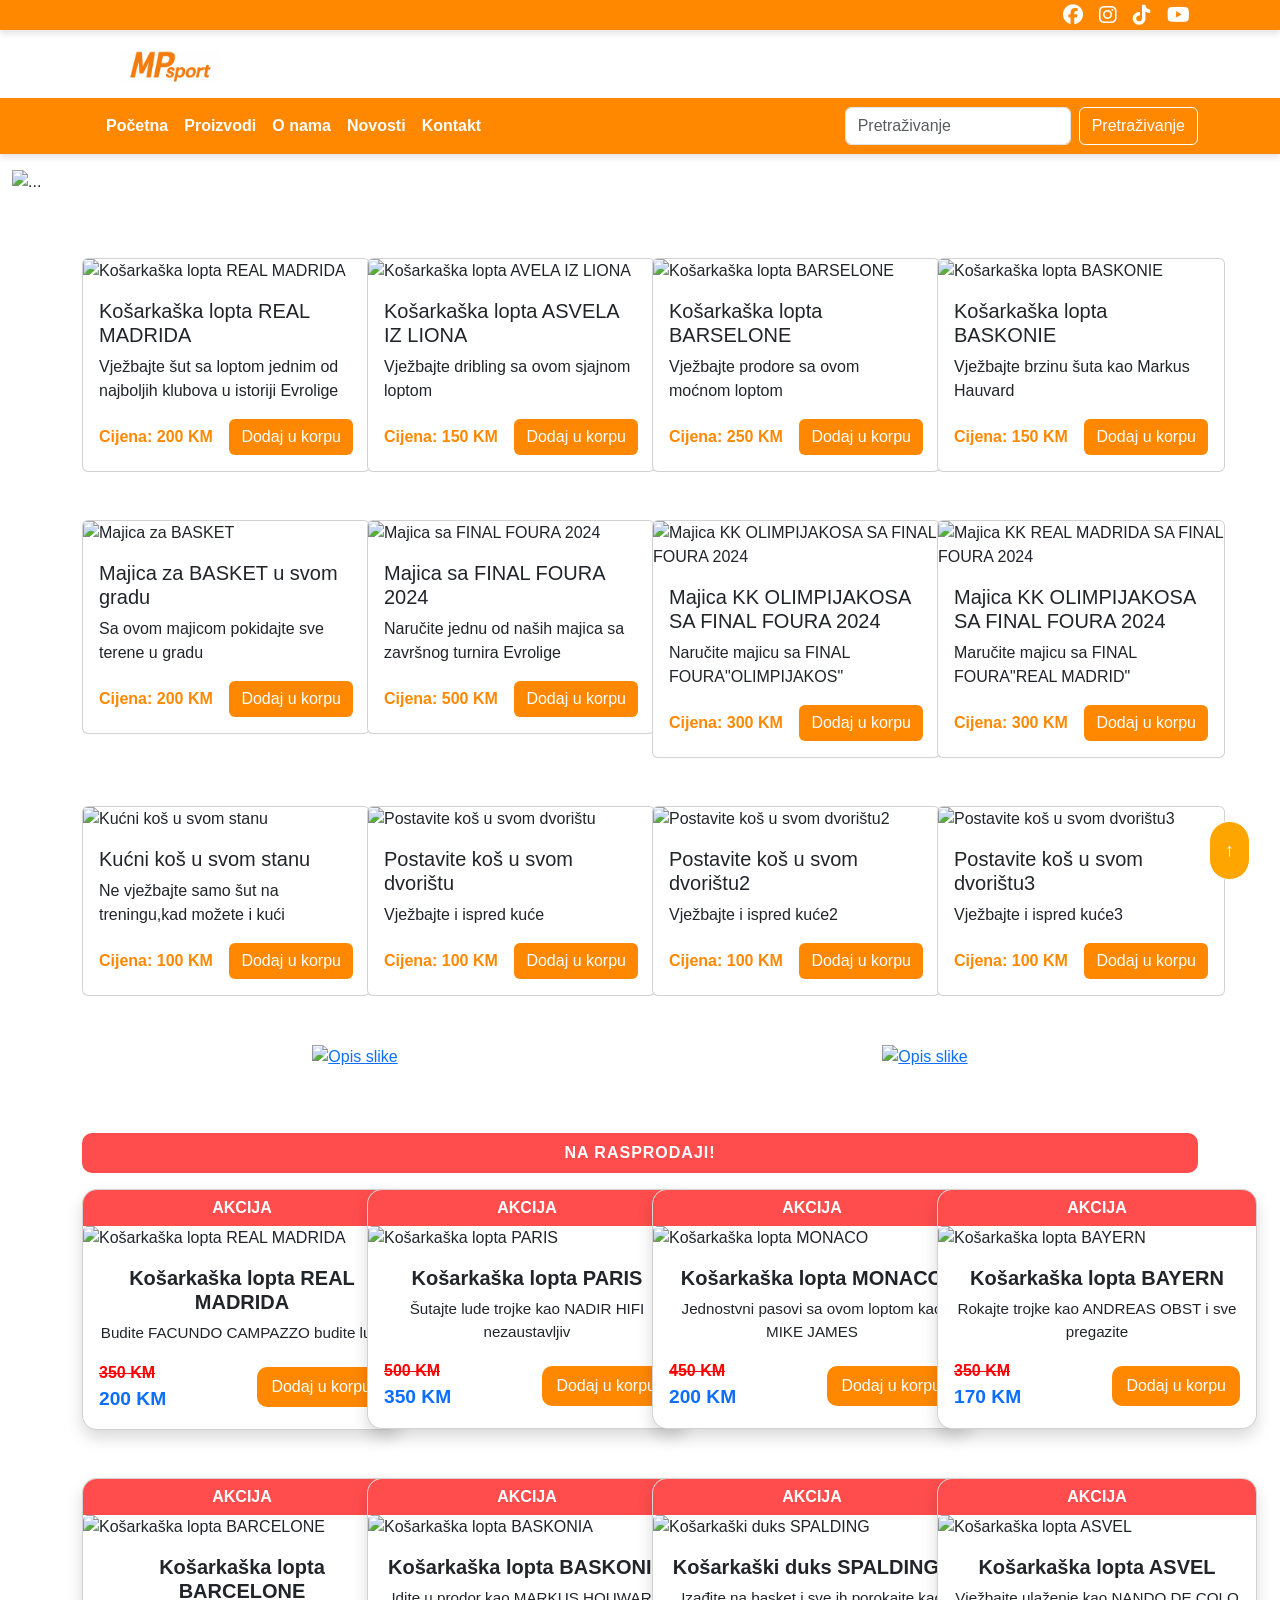
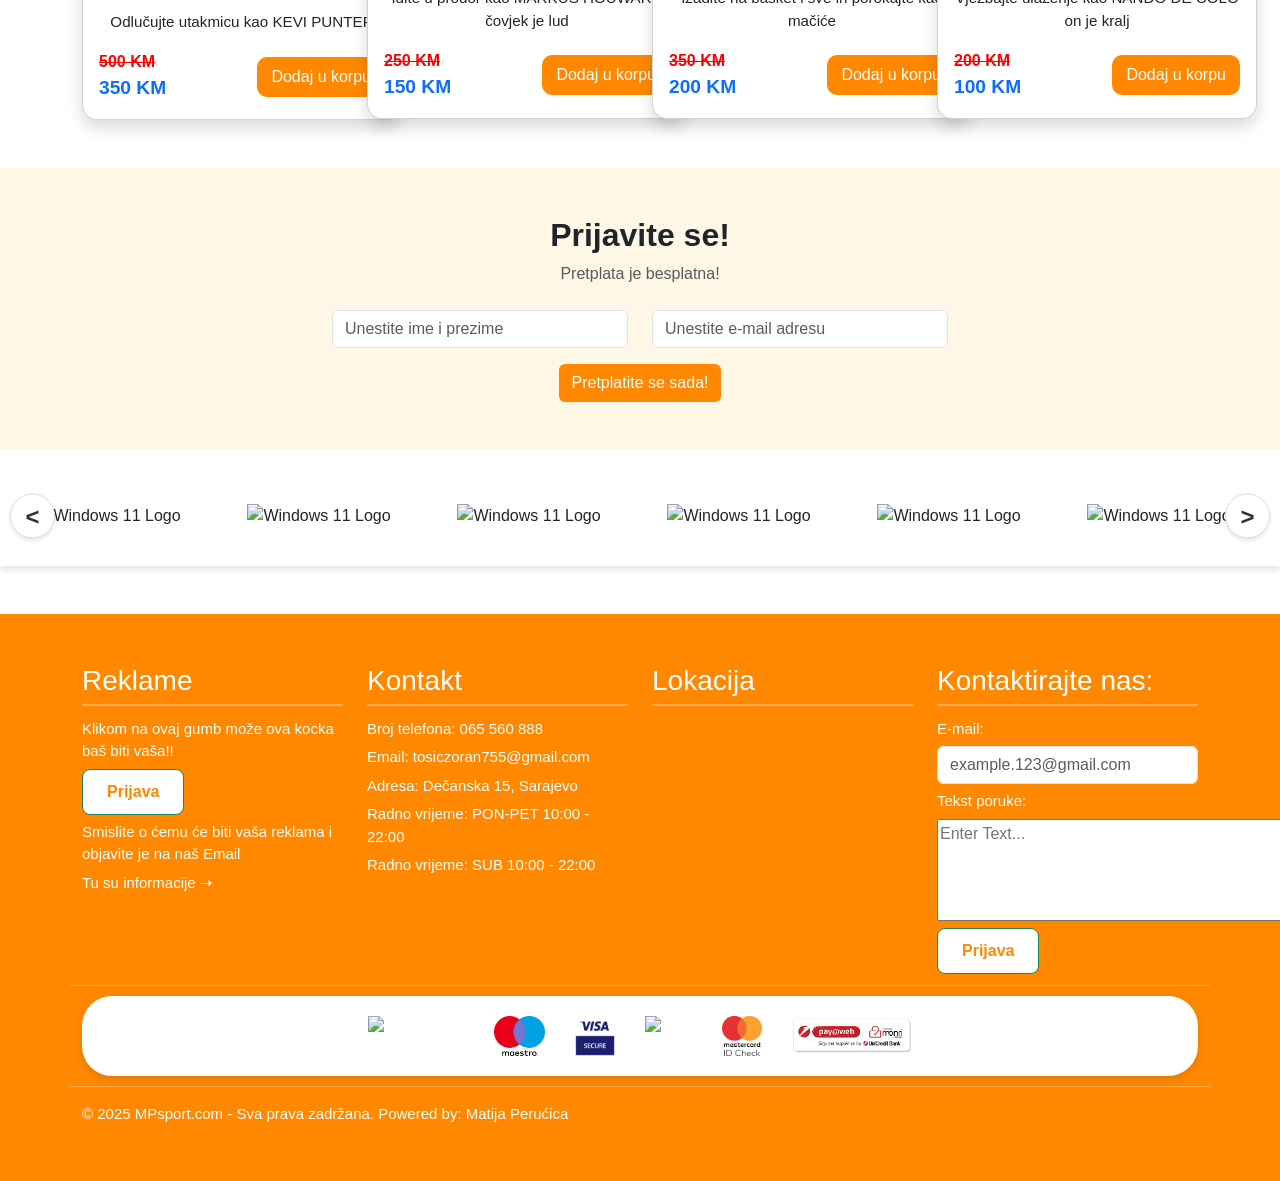
==== index.html @ 2b153f14 "Init" ====
<!DOCTYPE html>
<html lang="hr">

<head>
    <meta name="viewport" content="width=device-width, initial-scale=1.0">
    <title>MP Sport</title> <!-- Bootstrap 5 -->
    <link href="https://cdn.jsdelivr.net/npm/bootstrap@5.3.3/dist/css/bootstrap.min.css" rel="stylesheet">
    <script src="https://cdn.jsdelivr.net/npm/bootstrap@5.3.3/dist/js/bootstrap.bundle.min.js"></script>
    <!-- Tvoj CSS -->
    <link rel="stylesheet" href="style.css">
    <script src="script.js"></script>
    <link rel="stylesheet" href="https://cdnjs.cloudflare.com/ajax/libs/font-awesome/6.5.0/css/all.min.css">
</head>

<body>
    <div class="content">
        <!-- NAVBAR ZA DM -->
        <nav class="navbar navbar-expand-lg navbar-light w-100" style="height: 30px;">
            <div class="container">
                <a class="navbar-brand" href="#"></a>
                <button class="navbar-toggler" type="button" data-bs-toggle="collapse"
                    data-bs-target="#navbarSupportedContent" aria-controls="navbarSupportedContent"
                    aria-expanded="false" aria-label="Toggle navigation">
                    <span class="navbar-toggler-icon"></span>
                </button>
                <div class="collapse navbar-collapse" id="navbarSupportedContent">
                    <ul class="navbar-nav ms-auto">
                        <li class="nav-item">
                            <a class="nav-link" href="#"><i class="fab fa-facebook fa-lg"></i></a>
                        </li>
                        <li class="nav-item">
                            <a class="nav-link" href="#"><i class="fab fa-instagram fa-lg"></i></a>
                        </li>
                        <li class="nav-item">
                            <a class="nav-link" href="#"><i class="fab fa-tiktok fa-lg"></i></a>
                        </li>
                        <li class="nav-item">
                            <a class="nav-link" href="#"><i class="fab fa-youtube fa-lg"></i></a>
                        </li>
                    </ul>
                </div>
            </div>
        </nav>


        <!-- HEADER -->
        <div class="header-container">
            <header class="bg-white text-dark p-4 position-relative"> <img src="mpsport.png" class="header-logo">
            </header>
        </div>
        <!-- NAVBAR -->
        <nav class="navbar navbar-expand-lg navbar-light w-100">
            <div class="container"> <a class="navbar-brand" href="#"></a> <button class="navbar-toggler" type="button"
                    data-bs-toggle="collapse" data-bs-target="#navbarSupportedContent"
                    aria-controls="navbarSupportedContent" aria-expanded="false" aria-label="Toggle navigation"> <span
                        class="navbar-toggler-icon"></span> </button>
                <div class="collapse navbar-collapse" id="navbarSupportedContent">
                    <ul class="navbar-nav me-auto">
                        <li class="nav-item active"><a class="nav-link" href="index.html">Početna</a></li>
                        <li class="nav-item"><a class="nav-link" href="#">Proizvodi</a></li>
                        <li class="nav-item active"><a class="nav-link" href="#">O nama</a></li>
                        <li class="nav-item active"><a class="nav-link" href="#">Novosti</a></li>
                        <li class="nav-item active"><a class="nav-link" href="contact.html">Kontakt</a></li>
                    </ul>
                    <form class="d-flex" role="search"> <input class="form-control me-2" type="search"
                            placeholder="Pretraživanje" aria-label="Search"> <button class="btn btn-outline-success"
                            type="submit">Pretraživanje</button> </form>
                </div>
            </div>
        </nav>
    </div>

    <!-- carosel -->
    <div class="container-fluid mt-3">
        <div id="carouselExampleFade" class="carousel slide carousel-fade" data-bs-ride="carousel">
            <div class="carousel-inner">
                <div class="carousel-item active"> <img
                        src="https://www.univerzalno.com/uploads/images/samsung-a16-i-a07-slider-v_1760100791.jpg"
                        class="d-block w-100" alt="...">
                    <div class="carousel-caption d-none d-md-block">
                        <h5>First slide label</h5>
                        <p>Kupi SAMSUNG za skoro džabe</p>
                    </div>
                </div>
                <div class="carousel-item"> <img
                        src="https://www.univerzalno.com/uploads/images/iphone16-16-prov_1760101403.jpg"
                        class="d-block w-100" alt="...">
                    <div class="carousel-caption d-none d-md-block">
                        <h5>First slide label</h5>
                        <p>Ko kaže da IPhone nije najjači telefon </p>
                    </div>
                </div>
                <div class="carousel-item"> <img
                        src="https://www.univerzalno.com/uploads/images/laptopipremiumv_1758111708.webp"
                        class="d-block w-100" alt="...">
                    <div class="carousel-caption d-none d-md-block">
                        <h5>First slide label</h5>
                        <p>Najjači laptopi na BALKANU </p>
                    </div>
                </div>
            </div> <button class="carousel-control-prev" type="button" data-bs-target="#carouselExampleFade"
                data-bs-slide="prev"> <span class="carousel-control-prev-icon" aria-hidden="true"></span> <span
                    class="visually-hidden">Previous</span> </button> <button class="carousel-control-next"
                type="button" data-bs-target="#carouselExampleFade" data-bs-slide="next"> <span
                    class="carousel-control-next-icon" aria-hidden="true"></span> <span
                    class="visually-hidden">Next</span> </button>
        </div>
    </div>

    <div class="container mt-5">
        <div class="row mt-3">
            <div class="col-md-3">
                <div class="card" style="width: 18rem;">
                    <img src="https://spalding-basketball.com/cdn/shop/files/spalding-2025-euroleague-teamball-real-madrid-rubber-indooroutdoor-basketball-6842210_460x.jpg?v=1758810962"
                        class="card-img-top" alt="Košarkaška lopta REAL MADRIDA">
                    <div class="card-body">
                        <h5 class="card-title">Košarkaška lopta REAL MADRIDA</h5>
                        <p class="card-text">
                            Vježbajte šut sa loptom jednim od najboljih klubova u istoriji Evrolige
                        </p>
                        <div class="d-flex justify-content-between align-items-center">
                            <span class="fw-bold text-primary">Cijena: 200 KM</span>
                            <a href="#" class="btn btn-primary">Dodaj u korpu</a>
                        </div>
                    </div>
                </div>
            </div>
            <div class="col-md-3">
                <div class="card" style="width: 18rem;">
                    <img src="https://spalding-basketball.com/cdn/shop/files/spalding-2025-euroleague-teamball-asvel-rubber-indooroutdoor-basketball-6686981_460x.jpg?v=1758810962"
                        class="card-img-top" alt="Košarkaška lopta AVELA IZ LIONA">
                    <div class="card-body">
                        <h5 class="card-title">Košarkaška lopta ASVELA IZ LIONA</h5>
                        <p class="card-text">
                            Vježbajte dribling sa ovom sjajnom loptom
                        </p>
                        <div class="d-flex justify-content-between align-items-center">
                            <span class="fw-bold text-primary">Cijena: 150 KM</span>
                            <a href="#" class="btn btn-primary">Dodaj u korpu</a>
                        </div>
                    </div>
                </div>
            </div>
            <div class="col-md-3">
                <div class="card" style="width: 18rem;">
                    <img src="https://spalding-basketball.com/cdn/shop/files/spalding-2025-euroleague-teamball-barcelona-rubber-indooroutdoor-basketball-4161960_460x.jpg?v=1758810963"
                        class="card-img-top" alt="Košarkaška lopta BARSELONE">
                    <div class="card-body">
                        <h5 class="card-title">Košarkaška lopta BARSELONE</h5>
                        <p class="card-text">
                            Vježbajte prodore sa ovom moćnom loptom
                        </p>
                        <div class="d-flex justify-content-between align-items-center">
                            <span class="fw-bold text-primary">Cijena: 250 KM</span>
                            <a href="#" class="btn btn-primary">Dodaj u korpu</a>
                        </div>
                    </div>
                </div>
            </div>
            <div class="col-md-3">
                <div class="card" style="width: 18rem;">
                    <img src="https://spalding-basketball.com/cdn/shop/files/spalding-2025-euroleague-teamball-baskonia-rubber-indooroutdoor-basketball-8809850_460x.jpg?v=1758810965"
                        class="card-img-top" alt="Košarkaška lopta BASKONIE">
                    <div class="card-body">
                        <h5 class="card-title">Košarkaška lopta BASKONIE</h5>
                        <p class="card-text">
                            Vježbajte brzinu šuta kao Markus Hauvard
                        </p>
                        <div class="d-flex justify-content-between align-items-center">
                            <span class="fw-bold text-primary">Cijena: 150 KM</span>
                            <a href="#" class="btn btn-primary">Dodaj u korpu</a>
                        </div>
                    </div>
                </div>
            </div>
        </div>
        <div class="row mt-5">
            <div class="col-md-3">
                <div class="card" style="width: 18rem;">
                    <img src="https://spalding-basketball.com/cdn/shop/products/spalding-street-t-shirt-870946_360x.jpg?v=1697008372"
                        class="card-img-top" alt="Majica za BASKET">
                    <div class="card-body">
                        <h5 class="card-title">Majica za BASKET u svom gradu </h5>
                        <p class="card-text">
                            Sa ovom majicom pokidajte sve terene u gradu
                        </p>
                        <div class="d-flex justify-content-between align-items-center">
                            <span class="fw-bold text-primary">Cijena: 200 KM</span>
                            <a href="#" class="btn btn-primary">Dodaj u korpu</a>
                        </div>
                    </div>
                </div>
            </div>
            <div class="col-md-3">
                <div class="card" style="width: 18rem;">
                    <img src="https://spalding-basketball.com/cdn/shop/files/fast-bundle-euroleague-final-four-24-basics-pack-4-397828_360x.jpg?v=1754024582"
                        class="card-img-top" alt="Majica sa FINAL FOURA 2024">
                    <div class="card-body">
                        <h5 class="card-title">Majica sa FINAL FOURA 2024</h5>
                        <p class="card-text">
                            Naručite jednu od naših majica sa završnog turnira Evrolige
                        </p>
                        <div class="d-flex justify-content-between align-items-center">
                            <span class="fw-bold text-primary">Cijena: 500 KM</span>
                            <a href="#" class="btn btn-primary">Dodaj u korpu</a>
                        </div>
                    </div>
                </div>
            </div>
            <div class="col-md-3">
                <div class="card" style="width: 18rem;">
                    <img src="https://spalding-basketball.com/cdn/shop/files/fast-bundle-euroleague-final-four-24-olympiacos-pack-490596_360x.jpg?v=1754024584"
                        class="card-img-top" alt="Majica KK OLIMPIJAKOSA SA FINAL FOURA 2024">
                    <div class="card-body">
                        <h5 class="card-title">Majica KK OLIMPIJAKOSA SA FINAL FOURA 2024</h5>
                        <p class="card-text">
                            Naručite majicu sa FINAL FOURA"OLIMPIJAKOS"
                        </p>
                        <div class="d-flex justify-content-between align-items-center">
                            <span class="fw-bold text-primary">Cijena: 300 KM</span>
                            <a href="#" class="btn btn-primary">Dodaj u korpu</a>
                        </div>
                    </div>
                </div>
            </div>
            <div class="col-md-3">
                <div class="card" style="width: 18rem;">
                    <img src="https://spalding-basketball.com/cdn/shop/files/fast-bundle-euroleague-final-four-24-real-madrid-pack-507239_360x.jpg?v=1754024585"
                        class="card-img-top" alt="Majica KK REAL MADRIDA SA FINAL FOURA 2024">
                    <div class="card-body">
                        <h5 class="card-title">Majica KK OLIMPIJAKOSA SA FINAL FOURA 2024</h5>
                        <p class="card-text">
                            Maručite majicu sa FINAL FOURA"REAL MADRID"
                        </p>
                        <div class="d-flex justify-content-between align-items-center">
                            <span class="fw-bold text-primary">Cijena: 300 KM</span>
                            <a href="#" class="btn btn-primary">Dodaj u korpu</a>
                        </div>
                    </div>
                </div>
            </div>
        </div>
        <div class="row mt-5">
            <div class="col-md-3">
                <div class="card" style="width: 18rem;">
                    <img src="https://spalding-basketball.com/cdn/shop/products/spalding-basketball-return-582092_360x.jpg?v=1754024247"
                        class="card-img-top" alt="Kućni koš u svom stanu ">
                    <div class="card-body">
                        <h5 class="card-title">Kućni koš u svom stanu</h5>
                        <p class="card-text">
                            Ne vježbajte samo šut na treningu,kad možete i kući
                        </p>
                        <div class="d-flex justify-content-between align-items-center">
                            <span class="fw-bold text-primary">Cijena: 100 KM</span>
                            <a href="#" class="btn btn-primary">Dodaj u korpu</a>
                        </div>
                    </div>
                </div>
            </div>
            <div class="col-md-3">
                <div class="card" style="width: 18rem;">
                    <img src="https://spalding-basketball.com/cdn/shop/products/spalding-highlight-42-acrylic-portable-basketball-hoop-903468_360x.jpg?v=1754024263"
                        class="card-img-top" alt="Postavite koš u svom dvorištu">
                    <div class="card-body">
                        <h5 class="card-title">Postavite koš u svom dvorištu</h5>
                        <p class="card-text">
                            Vježbajte i ispred kuće
                        </p>
                        <div class="d-flex justify-content-between align-items-center">
                            <span class="fw-bold text-primary">Cijena: 100 KM</span>
                            <a href="#" class="btn btn-primary">Dodaj u korpu</a>
                        </div>
                    </div>
                </div>
            </div>
            <div class="col-md-3">
                <div class="card" style="width: 18rem;">
                    <img src="https://spalding-basketball.com/cdn/shop/products/spalding-youthkids-32-portable-basketball-hoop-483987_360x.jpg?v=1754024260"
                        class="card-img-top" alt="Postavite koš u svom dvorištu2">
                    <div class="card-body">
                        <h5 class="card-title">Postavite koš u svom dvorištu2</h5>
                        <p class="card-text">
                            Vježbajte i ispred kuće2
                        </p>
                        <div class="d-flex justify-content-between align-items-center">
                            <span class="fw-bold text-primary">Cijena: 100 KM</span>
                            <a href="#" class="btn btn-primary">Dodaj u korpu</a>
                        </div>
                    </div>
                </div>
            </div>
            <div class="col-md-3">
                <div class="card" style="width: 18rem;">
                    <img src="https://spalding-basketball.com/cdn/shop/products/spalding-gametime-series-48-portable-basketball-hoop-889320_360x.jpg?v=1754024264"
                        class="card-img-top" alt="Postavite koš u svom dvorištu3">
                    <div class="card-body">
                        <h5 class="card-title">Postavite koš u svom dvorištu3</h5>
                        <p class="card-text">
                            Vježbajte i ispred kuće3
                        </p>
                        <div class="d-flex justify-content-between align-items-center">
                            <span class="fw-bold text-primary">Cijena: 100 KM</span>
                            <a href="#" class="btn btn-primary">Dodaj u korpu</a>
                        </div>
                    </div>
                </div>
            </div>
        </div>
    </div>

    <!-- BANER -->
    <div class="container mt-5">
        <div class="row">
            <div class="col-sm-6 d-flex justify-content-center align-items-center">
                <a href="https://www.univerzalno.com/">
                    <img src="https://www.univerzalno.com/uploads/images/samsung-a56-akcija_1761577340.jpg"
                        alt="Opis slike" width="800" height="800" class="img-fluid">
                </a>
            </div>
            <div class="col-sm-6 d-flex justify-content-center align-items-center">
                <a href="https://www.univerzalno.com/">
                    <img src="https://www.univerzalno.com/uploads/images/trotec-grijalice_1759833166.webp"
                        alt="Opis slike" width="800" height="800" class="img-fluid">
                </a>
            </div>
        </div>
    </div>

    <!-- KARTICE, NA RASRODAJI -->
    <div class="container mt-5">
        <div class="row mt-3">
            <div class="col-md-12 mx-auto">
                <div style="
                    background: #ff4d4d;
                    color: white;
                    font-weight: bold;
                    text-align: center;
                    padding: 8px 0;
                    border-radius: 10px;
                    font-size: 1rem;
                    letter-spacing: 1px;">
                    NA RASPRODAJI!
                </div>
            </div>
        </div>

        <div class="row mt-3">
            <div class="col-md-3">
                <div class="card shadow" style="width: 20rem; border-radius: 15px; overflow: hidden;">
                    <div
                        style="background: #ff4d4d; color: white; font-weight: bold; text-align: center; padding: 6px 0;">
                        AKCIJA
                    </div>
                    <img src="https://spalding-basketball.com/cdn/shop/files/spalding-2025-euroleague-teamball-real-madrid-rubber-indooroutdoor-basketball-6842210_460x.jpg?v=1758810962"
                        class="card-img-top" alt="Košarkaška lopta REAL MADRIDA">
                    <div class="card-body">
                        <h5 class="card-title text-center fw-bold">
                            Košarkaška lopta REAL MADRIDA
                        </h5>
                        <p class="card-text text-center" style="font-size: 0.95rem;">
                            Budite FACUNDO CAMPAZZO budite ludi
                        </p>
                        <div class="d-flex justify-content-between align-items-center mt-3">
                            <div>
                                <span style="text-decoration: line-through; color: red; font-weight: 600;">
                                    350 KM
                                </span><br>
                                <span style="font-size: 1.2rem; font-weight: bold; color: #0d6efd;">
                                    200 KM
                                </span>
                            </div>
                            <a href="#" class="btn btn-primary" style="border-radius: 10px; padding: 8px 14px;">
                                Dodaj u korpu
                            </a>
                        </div>
                    </div>
                </div>

            </div>
            <div class="col-md-3">
                <div class="card shadow" style="width: 20rem; border-radius: 15px; overflow: hidden;">
                    <div
                        style="background: #ff4d4d; color: white; font-weight: bold; text-align: center; padding: 6px 0;">
                        AKCIJA
                    </div>
                    <img src=https://spalding-basketball.com/cdn/shop/files/spalding-2025-euroleague-teamball-paris-rubber-indooroutdoor-basketball-3137762_460x.jpg?v=1758810962
                        class="card-img-top" alt="Košarkaška lopta PARIS">
                    <div class="card-body">
                        <h5 class="card-title text-center fw-bold">
                            Košarkaška lopta PARIS
                        </h5>
                        <p class="card-text text-center" style="font-size: 0.95rem;">
                            Šutajte lude trojke kao NADIR HIFI nezaustavljiv
                        </p>
                        <div class="d-flex justify-content-between align-items-center mt-3">
                            <div>
                                <span style="text-decoration: line-through; color: red; font-weight: 600;">
                                    500 KM
                                </span><br>
                                <span style="font-size: 1.2rem; font-weight: bold; color: #0d6efd;">
                                    350 KM
                                </span>
                            </div>
                            <a href="#" class="btn btn-primary" style="border-radius: 10px; padding: 8px 14px;">
                                Dodaj u korpu
                            </a>
                        </div>
                    </div>
                </div>
            </div>
            <div class="col-md-3">
                <div class="card shadow" style="width: 20rem; border-radius: 15px; overflow: hidden;">
                    <div
                        style="background: #ff4d4d; color: white; font-weight: bold; text-align: center; padding: 6px 0;">
                        AKCIJA
                    </div>
                    <img src=https://spalding-basketball.com/cdn/shop/files/spalding-2025-euroleague-teamball-monaco-rubber-indooroutdoor-basketball-3888695_460x.jpg?v=1758810962
                        class="card-img-top" alt="Košarkaška lopta MONACO">
                    <div class="card-body">
                        <h5 class="card-title text-center fw-bold">
                            Košarkaška lopta MONACO
                        </h5>
                        <p class="card-text text-center" style="font-size: 0.95rem;">
                            Jednostvni pasovi sa ovom loptom kao MIKE JAMES
                        </p>
                        <div class="d-flex justify-content-between align-items-center mt-3">
                            <div>
                                <span style="text-decoration: line-through; color: red; font-weight: 600;">
                                    450 KM
                                </span><br>
                                <span style="font-size: 1.2rem; font-weight: bold; color: #0d6efd;">
                                    200 KM
                                </span>
                            </div>
                            <a href="#" class="btn btn-primary" style="border-radius: 10px; padding: 8px 14px;">
                                Dodaj u korpu
                            </a>
                        </div>
                    </div>
                </div>
            </div>
            <div class="col-md-3">
                <div class="card shadow" style="width: 20rem; border-radius: 15px; overflow: hidden;">
                    <div
                        style="background: #ff4d4d; color: white; font-weight: bold; text-align: center; padding: 6px 0;">
                        AKCIJA
                    </div>
                    <img src=https://spalding-basketball.com/cdn/shop/files/spalding-2025-euroleague-teamball-bayern-munich-rubber-indooroutdoor-basketball-1729060_460x.jpg?v=1758810962
                        class="card-img-top" alt="Košarkaška lopta BAYERN">
                    <div class="card-body">
                        <h5 class="card-title text-center fw-bold">
                            Košarkaška lopta BAYERN
                        </h5>
                        <p class="card-text text-center" style="font-size: 0.95rem;">
                            Rokajte trojke kao ANDREAS OBST i sve pregazite
                        </p>
                        <div class="d-flex justify-content-between align-items-center mt-3">
                            <div>
                                <span style="text-decoration: line-through; color: red; font-weight: 600;">
                                    350 KM
                                </span><br>
                                <span style="font-size: 1.2rem; font-weight: bold; color: #0d6efd;">
                                    170 KM
                                </span>
                            </div>
                            <a href="#" class="btn btn-primary" style="border-radius: 10px; padding: 8px 14px;">
                                Dodaj u korpu
                            </a>
                        </div>
                    </div>
                </div>
            </div>
        </div>
        <div class="row mt-5">
            <div class="col-md-3">
                <div class="card shadow" style="width: 20rem; border-radius: 15px; overflow: hidden;">
                    <div
                        style="background: #ff4d4d; color: white; font-weight: bold; text-align: center; padding: 6px 0;">
                        AKCIJA
                    </div>
                    <img src=https://spalding-basketball.com/cdn/shop/files/spalding-2025-euroleague-teamball-barcelona-rubber-indooroutdoor-basketball-4161960_460x.jpg?v=1758810963
                        class="card-img-top" alt="Košarkaška lopta BARCELONE">
                    <div class="card-body">
                        <h5 class="card-title text-center fw-bold">
                            Košarkaška lopta BARCELONE
                        </h5>
                        <p class="card-text text-center" style="font-size: 0.95rem;">
                            Odlučujte utakmicu kao KEVI PUNTER
                        </p>
                        <div class="d-flex justify-content-between align-items-center mt-3">
                            <div>
                                <span style="text-decoration: line-through; color: red; font-weight: 600;">
                                    500 KM
                                </span><br>
                                <span style="font-size: 1.2rem; font-weight: bold; color: #0d6efd;">
                                    350 KM
                                </span>
                            </div>
                            <a href="#" class="btn btn-primary" style="border-radius: 10px; padding: 8px 14px;">
                                Dodaj u korpu
                            </a>
                        </div>
                    </div>
                </div>
            </div>
            <div class="col-md-3">
                <div class="card shadow" style="width: 20rem; border-radius: 15px; overflow: hidden;">
                    <div
                        style="background: #ff4d4d; color: white; font-weight: bold; text-align: center; padding: 6px 0;">
                        AKCIJA
                    </div>
                    <img src=https://spalding-basketball.com/cdn/shop/files/spalding-2025-euroleague-teamball-baskonia-rubber-indooroutdoor-basketball-8809850_460x.jpg?v
                        class="card-img-top" alt="Košarkaška lopta BASKONIA ">
                    <div class="card-body">
                        <h5 class="card-title text-center fw-bold">
                            Košarkaška lopta BASKONIA
                        </h5>
                        <p class="card-text text-center" style="font-size: 0.95rem;">
                            Idite u prodor kao MARKUS HOUWARD čovjek je lud
                        </p>
                        <div class="d-flex justify-content-between align-items-center mt-3">
                            <div>
                                <span style="text-decoration: line-through; color: red; font-weight: 600;">
                                    250 KM
                                </span><br>
                                <span style="font-size: 1.2rem; font-weight: bold; color: #0d6efd;">
                                    150 KM
                                </span>
                            </div>
                            <a href="#" class="btn btn-primary" style="border-radius: 10px; padding: 8px 14px;">
                                Dodaj u korpu
                            </a>
                        </div>
                    </div>
                </div>
            </div>
            <div class="col-md-3">
                <div class="card shadow" style="width: 20rem; border-radius: 15px; overflow: hidden;">
                    <div
                        style="background: #ff4d4d; color: white; font-weight: bold; text-align: center; padding: 6px 0;">
                        AKCIJA
                    </div>
                    <img src=https://spalding-basketball.com/cdn/shop/products/spalding-fast-hooded-longsleeve-kids-623683_360x.jpg?v=1756817747
                        class="card-img-top" alt="Košarkaški duks SPALDING">
                    <div class="card-body">
                        <h5 class="card-title text-center fw-bold">
                            Košarkaški duks SPALDINGL
                        </h5>
                        <p class="card-text text-center" style="font-size: 0.95rem;">
                            Izađite na basket i sve ih porokajte kao mačiće
                        </p>
                        <div class="d-flex justify-content-between align-items-center mt-3">
                            <div>
                                <span style="text-decoration: line-through; color: red; font-weight: 600;">
                                    350 KM
                                </span><br>
                                <span style="font-size: 1.2rem; font-weight: bold; color: #0d6efd;">
                                    200 KM
                                </span>
                            </div>
                            <a href="#" class="btn btn-primary" style="border-radius: 10px; padding: 8px 14px;">
                                Dodaj u korpu
                            </a>
                        </div>
                    </div>
                </div>
            </div>
            <div class="col-md-3">
                <div class="card shadow" style="width: 20rem; border-radius: 15px; overflow: hidden;">
                    <div
                        style="background: #ff4d4d; color: white; font-weight: bold; text-align: center; padding: 6px 0;">
                        AKCIJA
                    </div>
                    <img src=https://spalding-basketball.com/cdn/shop/files/spalding-2025-euroleague-teamball-asvel-rubber-indooroutdoor-basketball-6686981_460x.jpg?v1758810962
                        class="card-img-top" alt="Košarkaška lopta ASVEL">
                    <div class="card-body">
                        <h5 class="card-title text-center fw-bold">
                            Košarkaška lopta ASVEL
                        </h5>
                        <p class="card-text text-center" style="font-size: 0.95rem;">
                            Vježbajte ulaženje kao NANDO DE COLO on je kralj
                        </p>
                        <div class="d-flex justify-content-between align-items-center mt-3">
                            <div>
                                <span style="text-decoration: line-through; color: red; font-weight: 600;">
                                    200 KM
                                </span><br>
                                <span style="font-size: 1.2rem; font-weight: bold; color: #0d6efd;">
                                    100 KM
                                </span>
                            </div>
                            <a href="#" class="btn btn-primary" style="border-radius: 10px; padding: 8px 14px;">
                                Dodaj u korpu
                            </a>
                        </div>
                    </div>
                </div>
            </div>
        </div>
    </div>

    <!-- NEWSLETTER -->
    <div class="container-fluid px-0 mt-5">
        <div class="text-center py-5" style="background-color: #fff7e6; width: 100%;">
            <h2 class="fw-bold mb-2">Prijavite se!</h2>
            <p class="text-muted mb-4">Pretplata je besplatna!</p>
            <div class="row justify-content-center mb-3 mx-0">
                <div class="col-md-3 mb-2 mb-md-0"> <input type="text" class="form-control"
                        placeholder="Unestite ime i prezime">
                </div>
                <div class="col-md-3"> <input type="email" class="form-control" placeholder="Unestite e-mail adresu">
                </div>
            </div>
            <button class="btn btn-newsletter" type="button">Pretplatite se sada!</button>
        </div>
    </div>

    <button onclick="topFunction()" id="myBtn" class="btn" title="Go to top">&#8593</button>

    <!-- SPONZORI -->
    <div class="logo-carousel-container mt-3">
        <div class="nav-arrow left">&lt;</div>
        <div class="logo-wrapper">
            <div class="logo-item">
                <img src="https://upload.wikimedia.org/wikipedia/commons/a/a6/Logo_NIKE.svg" alt="Windows 11 Logo">
            </div>
            <div class="logo-item">
                <img src="https://encrypted-tbn0.gstatic.com/images?q=tbn:ANd9GcQxQBIvl6sBJxtnQ8ZWRGD04wObQYH_uGmn5A&s"
                    alt="Windows 11 Logo">
            </div>
            <div class="logo-item">
                <img src="https://upload.wikimedia.org/wikipedia/commons/4/44/Under_armour_logo.svg"
                    alt="Windows 11 Logo">
            </div>
            <div class="logo-item">
                <img src="https://static.vecteezy.com/system/resources/previews/022/076/746/non_2x/puma-logo-and-art-free-vector.jpg"
                    alt="Windows 11 Logo">
            </div>
            <div class="logo-item">
                <img src="https://images.seeklogo.com/logo-png/35/1/joma-logo-png_seeklogo-350643.png"
                    alt="Windows 11 Logo">
            </div>
            <div class="logo-item">
                <img src="https://sh.skechers.com/logos/images/CORP_SKX_S_LOGO_WEB_LOGO_black.jpg"
                    alt="Windows 11 Logo">
            </div>
            <div class="logo-item">
                <img src="https://img.bazzar.cloud/ZHr3z8Q/rs:fit:200:150:1:1:ce/fn:1312-kappa-logo/czM6Ly9kYXRhc3Rv/cmUuYmF6emFyLmhy/L0c4Vm5LY3ZoS28z/YUQ4Um5zVFhDSFln/OQ"
                    alt="Windows 11 Logo">
            </div>

            <div class="logo-item">
                <img src="https://static.vecteezy.com/system/resources/previews/023/400/651/non_2x/champion-brand-clothes-logo-symbol-with-name-design-sportwear-fashion-illustration-free-vector.jpg"
                    alt="Windows 11 Logo">
            </div>
            <div class="logo-item">
                <img src="https://logowik.com/content/uploads/images/541_dunlop.jpg" alt="Windows 11 Logo">
            </div>
            <div class="logo-item">
                <img src="https://iconlogovector.com/uploads/images/2024/11/lg-672e0b35cc779-Wilson.webp"
                    alt="Windows 11 Logo">
            </div>
            <div class="logo-item">
                <img src="https://upload.wikimedia.org/wikipedia/commons/b/b7/Logo_Umbro.png" alt="Windows 11 Logo">
            </div>
        </div>
        <div class="nav-arrow right">&gt;</div>
    </div>

    <!-- FOOTER -->
    <div class="footer mt-5">
        <div class="container">
            <div class="row">
                <div class="col-sm-3">
                    <h3>Reklame</h3>
                    <p>Klikom na ovaj gumb može ova kocka baš biti vaša!!</p> <button type="button"
                        class="btn btn-success">Prijava</button>
                    <p>Smislite o ćemu će biti vaša reklama i objavite je na naš Email</p>
                    <p>Tu su informacije ➝ </p>
                </div>
                <div class="col-sm-3">
                    <h3>Kontakt</h3>
                    <p>Broj telefona: 065 560 888</p>
                    <p>Email: tosiczoran755@gmail.com</p>
                    <p>Adresa: Dečanska 15, Sarajevo</p>
                    <p>Radno vrijeme: PON-PET 10:00 - 22:00</p>
                    <p>Radno vrijeme: SUB 10:00 - 22:00</p>
                </div>
                <div class="col-sm-3">
                    <h3>Lokacija</h3> <iframe
                        src="https://www.google.com/maps/embed?pb=!1m18!1m12!1m3!1d9474.047860752364!2d18.354050118249237!3d43.81616568196758!2m3!1f0!2f0!3f0!3m2!1i1024!2i768!4f13.1!3m3!1m2!1s0x4758c952060bd1b5%3A0x43de98f58d63e66f!2sEdukativni%20centar%20Big%20Ben!5e1!3m2!1shr!2sba!4v1760120072102!5m2!1shr!2sba"
                        width="250" height="250" style="border:0;" allowfullscreen="" loading="lazy"
                        referrerpolicy=rade"></iframe>
                </div>
                <div class="col-sm-3">
                    <h3>Kontaktirajte nas:</h3>
                    <p>E-mail:</p> <input class="form-control me-2" type="Email" placeholder="example.123@gmail.com"
                        aria-label="Email">
                    <p>Tekst poruke:</p> <textarea id="textmessage" name="textmessages" rows="4" cols="36"
                        placeholder="Enter Text..."></textarea> <button type="button"
                        class="btn btn-success">Prijava</button>
                </div>
            </div>
            <div class="row">
                <div class="payment-section-background">
                    <div class="payment-logo-container">
                        <img src="https://upload.wikimedia.org/wikipedia/commons/thumb/2/2a/Mastercard-logo.svg/1280px-Mastercard-logo.svg.png"
                            alt="Mastercard" title="Mastercard" class="payment-logo">
                        <img src="[data-uri]"
                            alt="Maestro" title="Maestro" class="payment-logo">
                        <img src="[data-uri]"
                            alt="Visa Secure" title="Visa Secure" class="payment-logo">
                        <img src="https://upload.wikimedia.org/wikipedia/commons/thumb/5/5e/Visa_Inc._logo.svg/1280px-Visa_Inc._logo.svg.png"
                            alt="Visa" title="Visa" class="payment-logo">
                        <img src="[data-uri]"
                            alt="ID Check" title="ID Check" class="payment-logo">
                        <img src="[data-uri]"
                            alt="PayU PayByWeb Moneta" title="PayU PayByWeb Moneta" class="payment-logo payu-logo">
                    </div>
                </div>
            </div>
            <div class="row">
                <p>
                    © 2025 MPsport.com - Sva prava zadržana.
                    Powered by: Matija Perućica
                </p>
            </div>
        </div>
    </div>
</body>

</html>
---- style.css ----
/* =============================== */
/* OSNOVNI STILOVI STRANICE */
/* =============================== */

html,
body {
    height: 100%;
    margin: 0;
}

body {
    display: flex;
    flex-direction: column;
    min-height: 100vh; /* Ključ da footer ide na dno */
    font-family: "Poppins", sans-serif;
}

.content {
    flex: 1; /* Gura footer na dno */
}

/* =============================== */
/* HEADER */
/* =============================== */

.header-container {
    border: 0px solid black;
    padding: 10px;
}

header img {
    width: 100px !important;
    height: auto !important;
    position: absolute;
    top: 10px;
    left: 110px;
    z-index: 10;
}

/* =============================== */
/* NAVBAR */
/* =============================== */

.navbar {
    background-color: #ff8800 !important;
    box-shadow: 0 4px 6px rgba(0, 0, 0, 0.1);
}

.navbar .navbar-brand,
.navbar .nav-link {
    color: white !important;
    font-weight: 600;
}

.navbar .nav-link:hover {
    color: black !important;
}

.navbar .btn-outline-success {
    color: #fff;
    border-color: #fff;
}

.navbar .btn-outline-success:hover {
    background-color: #fff;
    color: #ff8800;
}

#myBtn {
    position: fixed;
    bottom: 20px;
    right: 30px;
    z-index: 99;
    border: 1px solid white;
    background-color: orange;
    color: white;
    cursor: pointer;
    padding: 15px;
    border-radius: 100px;
    font-size: 18px;
    color: white;
}

#myBtn:hover {
    background-color: white;
    color: orange;
    border: 1px solid orange;
}

form {
    border: 4px solid none;
}



/* =============================== */
/* FOOTER */
/* =============================== */

.footer {
    background-color: #ff8800;
    color: #fff;
    padding: 40px 20px;
    border-top: 0px solid #000;
    margin-top: auto; /* KLJUČNI RED - gura footer na dno */
}

.footer h3 {
    color: #fff;
    border-bottom: 2px solid rgba(255, 255, 255, 0.3);
    padding-bottom: 6px;
    margin-bottom: 12px;
}

.footer p {
    margin: 6px 0;
    font-size: 15px;
}

.footer .row {
    padding: 10px 0;
    border-bottom: 1px solid rgba(255, 255, 255, 0.3);
}

.footer .row:last-child {
    border-bottom: none;
}

/* DUGME "PRIJAVA" */
.footer .btn-success {
    background-color: #fff;
    color: #ff8800;
    border-radius: 8px;
    font-weight: 600;
    transition: all 0.3s ease;
    padding: 10px 24px;
}

.footer .btn-success:hover {
    background-color: #ff8800;
    color: #fff;
    transform: scale(1.05);
}

/* =============================== */
/* RESPONSIVE */
/* =============================== */

@media (max-width: 768px) {
    .footer iframe {
        width: 100%;
        height: 250px;
    }

    header img {
        left: 50px;
        width: 80px !important;
    }
}

.card .btn {
    color: #fff;
    background-color: #ff8800;
    border: #ff8800;
}

.card .btn:hover {
color: #fff;
background-color: #ff8800;
}

.card .card-body .d-flex span.fw-bold.text-primary{
    color: #ff8800 !important;
}

.btn-newsletter{
color: white;
background-color: #ff8800;
}

.btn-newsletter:hover{
   background-color: white; 
   color: #ff8800;
   border: 2px solid #ff8800;;
}


/* Kontejner za sve logotipe */
.logo-carousel-container {
    display: flex;
    align-items: center;
    /* Povećavamo visinu paddinga za viši kontejner */
    padding: 50px 0;
    width: 100%;
    margin: 0;
    background: white;
    box-shadow: 0 4px 6px rgba(0, 0, 0, 0.1);
    overflow: hidden; /* Bitno za skrolovanje */
    position: relative;
}

/* Kontejner samo za logotipe - omogućava horizontalno skrolovanje */
.logo-wrapper {
    display: flex;
    align-items: center;
    /* Uklanjamo justify-content: space-around; za skrolovanje */
    gap: 60px; /* Veći razmak između logotipa */
    padding: 0 40px;
    /* Dodajemo ove CSS osobine za horizontalno skrolovanje */
    overflow-x: auto;
    scroll-behavior: smooth;
    -webkit-overflow-scrolling: touch; /* Za bolje skrolovanje na mobilnim uređajima */
    scrollbar-width: none; /* Sakriva skrol bar za Firefox */
}

/* Skriva skrol bar za WebKit pretraživače (Chrome, Safari) */
.logo-wrapper::-webkit-scrollbar {
    display: none;
}

/* Stil za svaki pojedinačni logo */
.logo-item {
    display: flex;
    align-items: center;
    justify-content: center;
    /* Još veća visina logotipa */
    height: 160px;
    min-width: 150px; /* Minimalna širina za svaki logo da se ne bi previše smanjili */
   
    /* Uklonili smo grayscale i opacity da bi logotipi bili u boji */
    filter: none;
    opacity: 1;
    transition: transform 0.3s ease-in-out; /* Za potencijalne hover efekte */
}

/* Stil za SLIKE logotipa */
.logo-item img {
    max-height: 100%;
    width: auto;
    max-width: 100%;
    object-fit: contain; /* Osigurava da se cela slika vidi unutar kontejnera */
}

/* Strelica za navigaciju */
.nav-arrow {
    position: absolute;
    top: 50%;
    transform: translateY(-50%);
    background: white;
    border: 1px solid #ddd;
    border-radius: 50%;
    width: 45px; /* Malo veće strelice */
    height: 45px;
    display: flex;
    align-items: center;
    justify-content: center;
    font-size: 24px; /* Veći font za strelice */
    font-weight: bold;
    color: #333;
    cursor: pointer;
    user-select: none;
    z-index: 10;
    box-shadow: 0 2px 4px rgba(0, 0, 0, 0.1);
    transition: background-color 0.3s, color 0.3s;
}

.nav-arrow.left {
    left: 10px; /* Malo udaljenije od ivice */
}

.nav-arrow.right {
    right: 10px; /* Malo udaljenije od ivice */
}

.nav-arrow:hover {
    background-color: #f0f0f0;
    color: #000;
}

/* Sama Traka s Logotipima (Bijela pozadina s rubovima) */
.payment-logo-bar {
    background-color: #fff;
    border-radius: 30px; /* Zaobljeni rubovi */
    border: 1px solid #eee; /* Dodajem tanki sivi rub da se bijela traka istakne na bijeloj pozadini */
    padding: 15px 40px;
    display: flex;
    align-items: center;
    gap: 25px;
    max-width: fit-content;
    height: 50px;
    box-shadow: 0 2px 5px rgba(0, 0, 0, 0.05); /* Vrlo blaga sjena */
}


.payment-logo-bar img {
    max-height: 100%;
    width: auto;
    margin: 0 5px;
}

.payment-logo-bar .payu-logos {
    display: flex;
    align-items: center;
}


.payment-logo-container {
    background-color: #fff; /* Bela pozadina za "tabletu" */
    padding: 20px 30px; /* Unutrašnji padding bele "tablete" */
    border-radius: 30px; /* Više zaobljeni uglovi */
    display: flex;
    justify-content: center; /* Centriraj logotipe horizontalno */
    align-items: center; /* Centriraj logotipe vertikalno */
    flex-wrap: wrap; /* Omogući prelamanje u novi red ako je ekran mali */
    box-shadow: 0 4px 8px rgba(0, 0, 0, 0.1); /* Blaga senka */
}

.payment-logo {
    height: 40px; /* Postavi visinu na 40px (uvećano, a proporcionalno) */
    margin: 0 15px; /* Razmak između logotipa */
    object-fit: contain; /* Osigurava da se slika uklopi bez sečenja */
}

/* Specifično za PayU logo ako ima drugačije proporcije */
.payment-logo.payu-logo {
    height: 35px; /* Malo manja visina za PayU ako je potrebno */
    /* Možete prilagoditi ovo ako PayU logo izgleda neproporcionalno sa 40px visine */
}
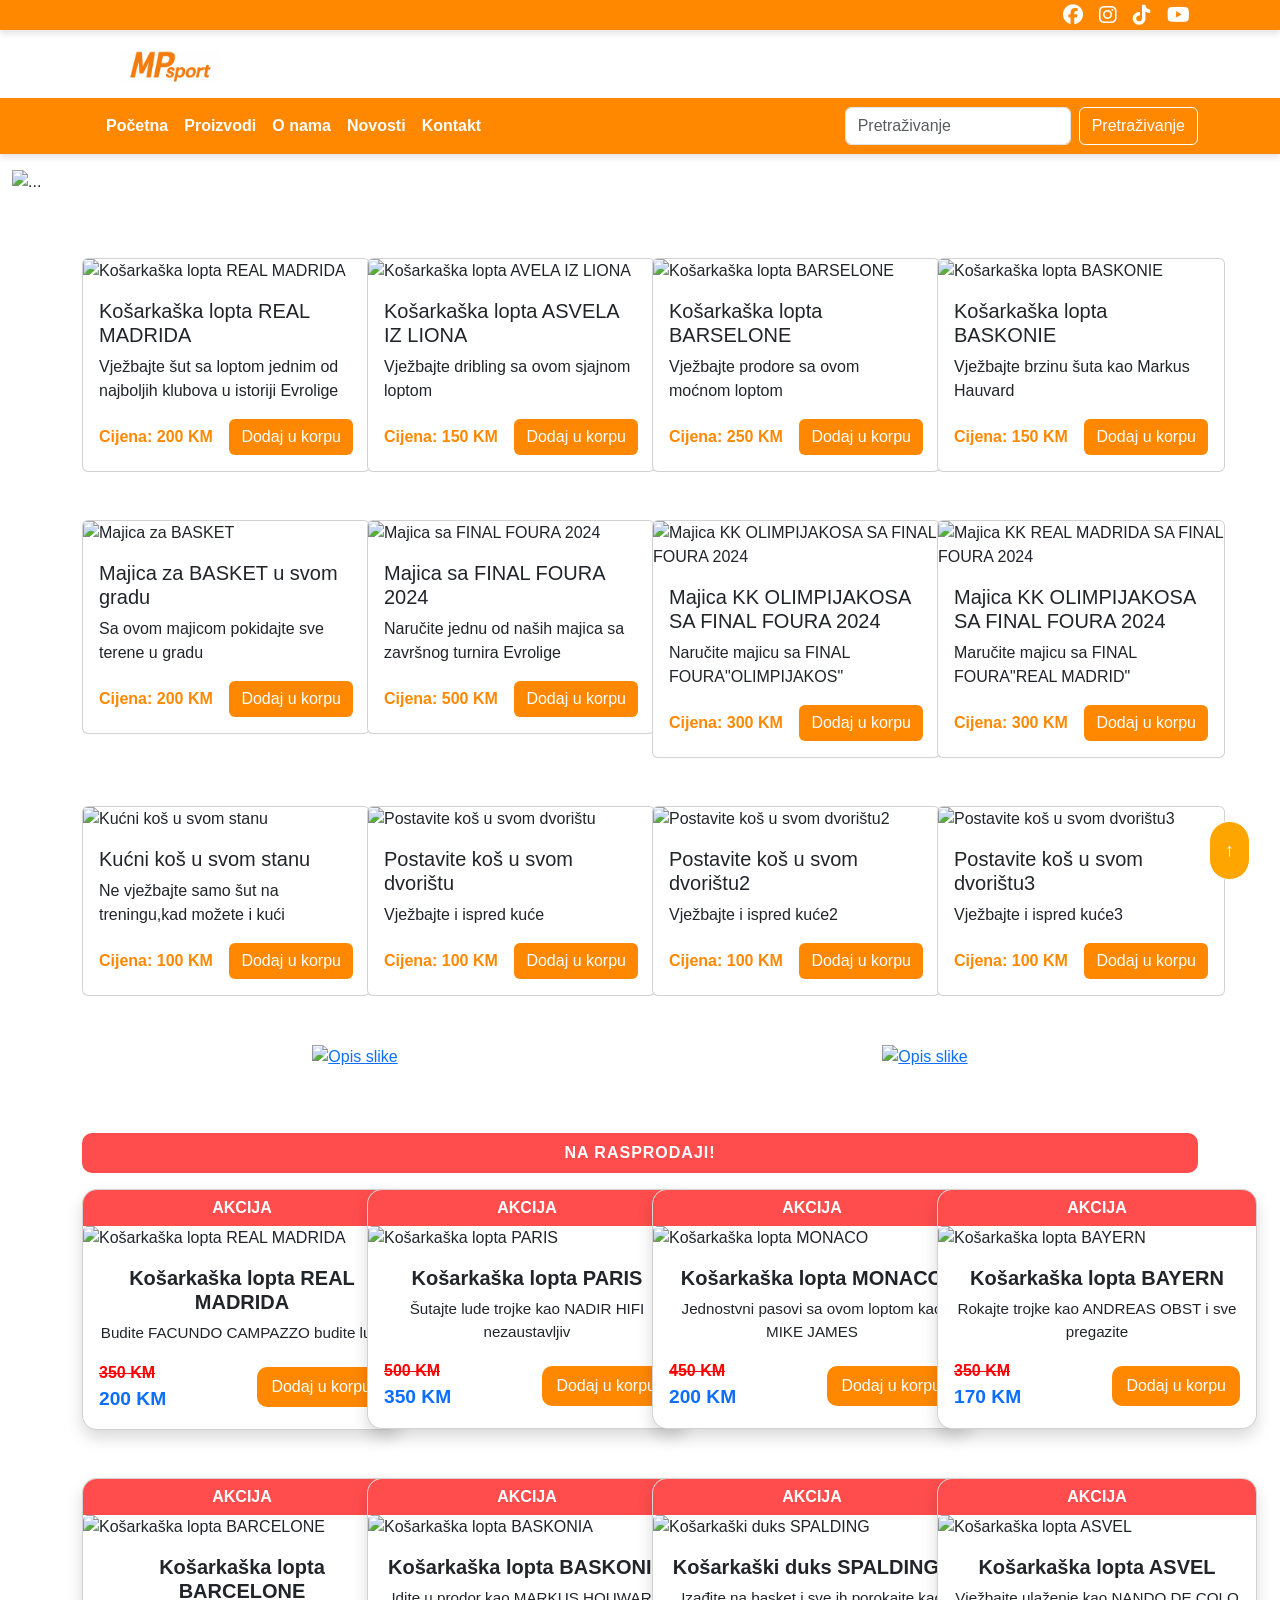
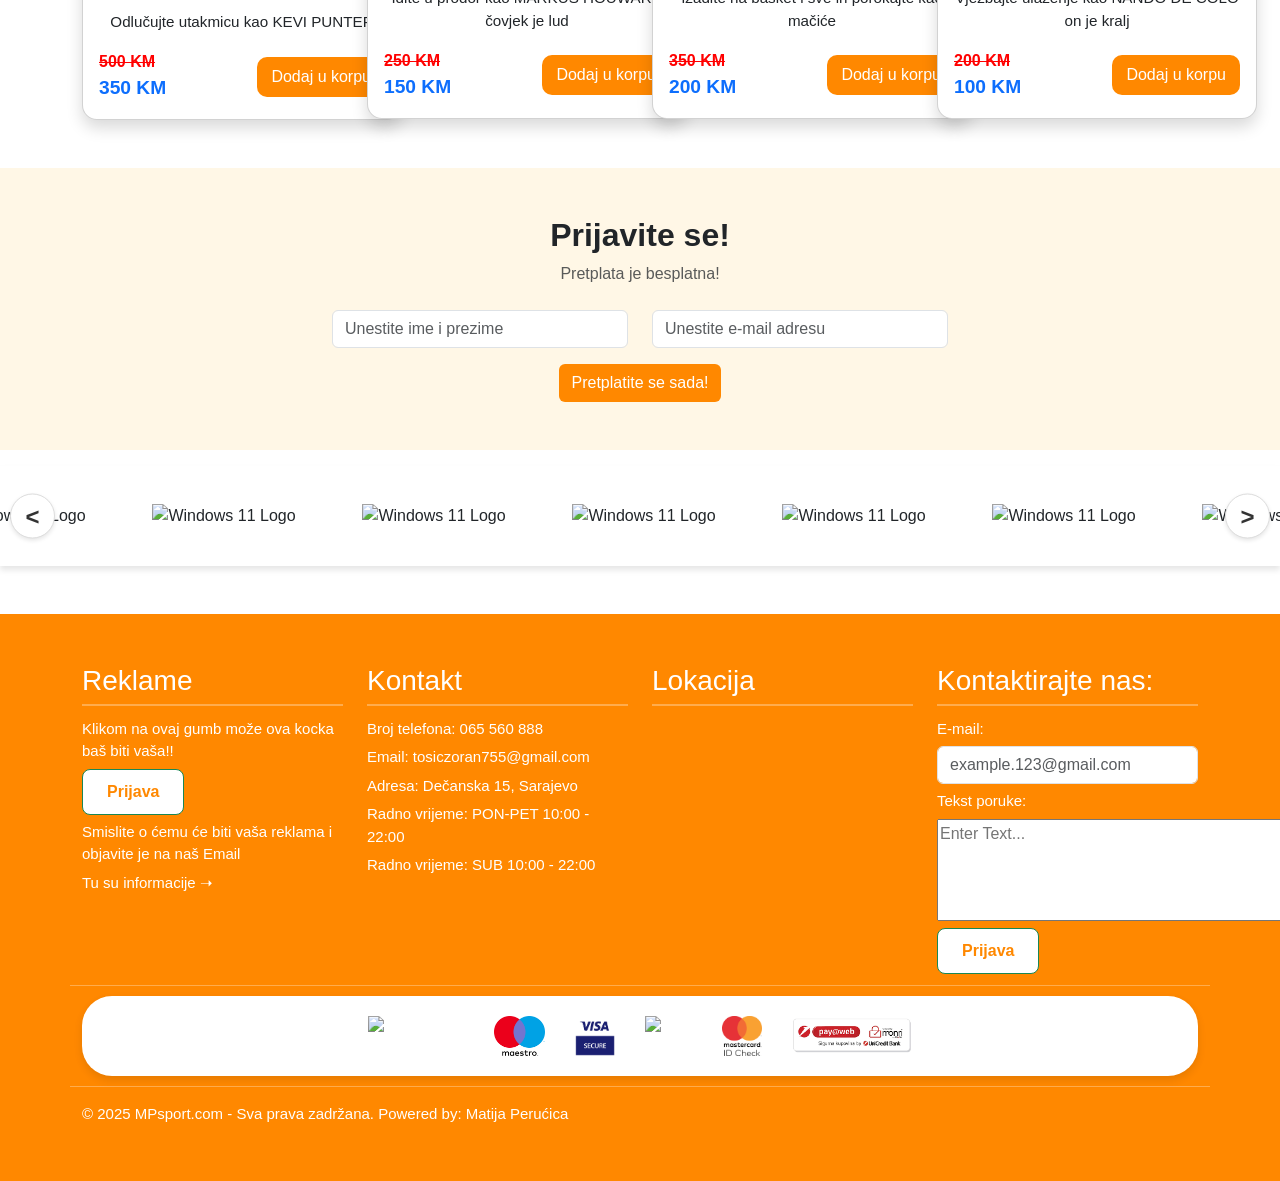
==== commit b71c8869: "Uradjeno sve, i osnovno za o nama" ====
--- a/index.html
+++ b/index.html
@@ -58,7 +58,7 @@
                     <ul class="navbar-nav me-auto">
                         <li class="nav-item active"><a class="nav-link" href="index.html">Početna</a></li>
                         <li class="nav-item"><a class="nav-link" href="#">Proizvodi</a></li>
-                        <li class="nav-item active"><a class="nav-link" href="#">O nama</a></li>
+                        <li class="nav-item active"><a class="nav-link" href="about.html">O nama</a></li>
                         <li class="nav-item active"><a class="nav-link" href="#">Novosti</a></li>
                         <li class="nav-item active"><a class="nav-link" href="contact.html">Kontakt</a></li>
                     </ul>
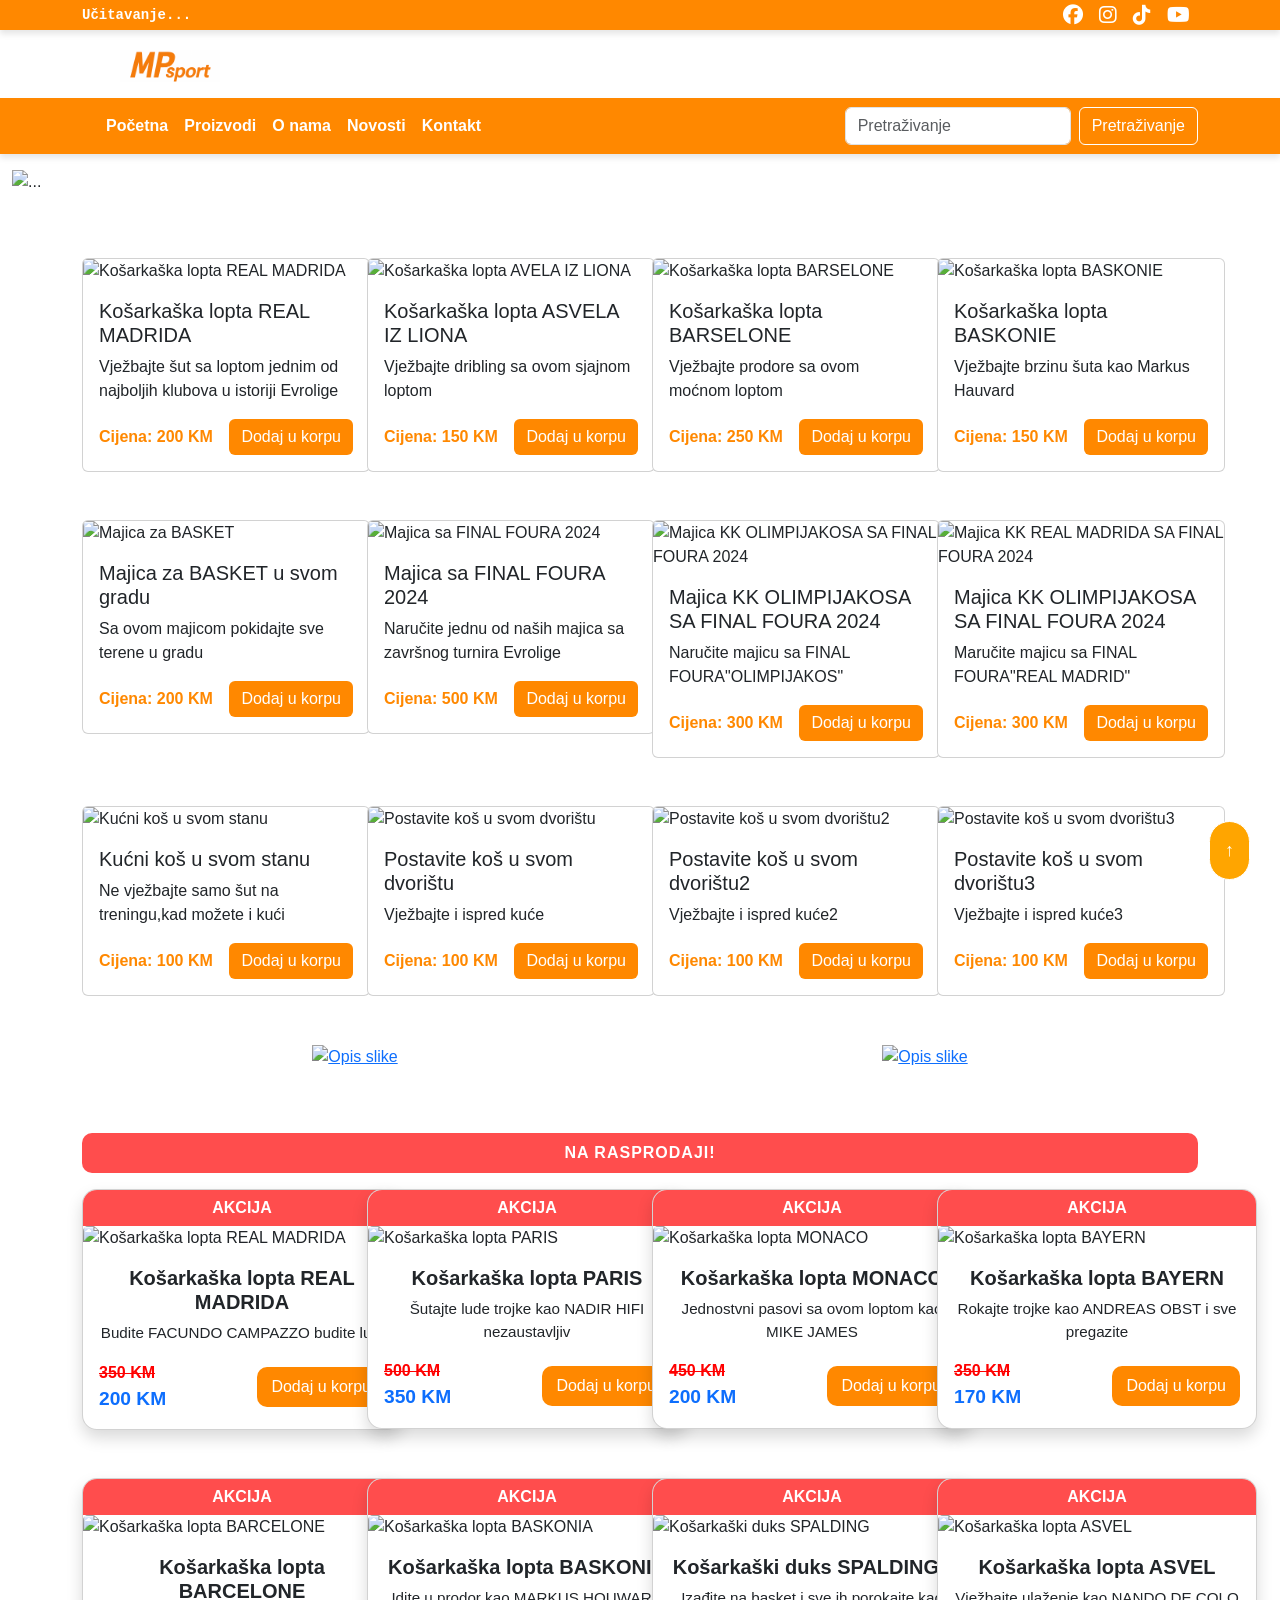
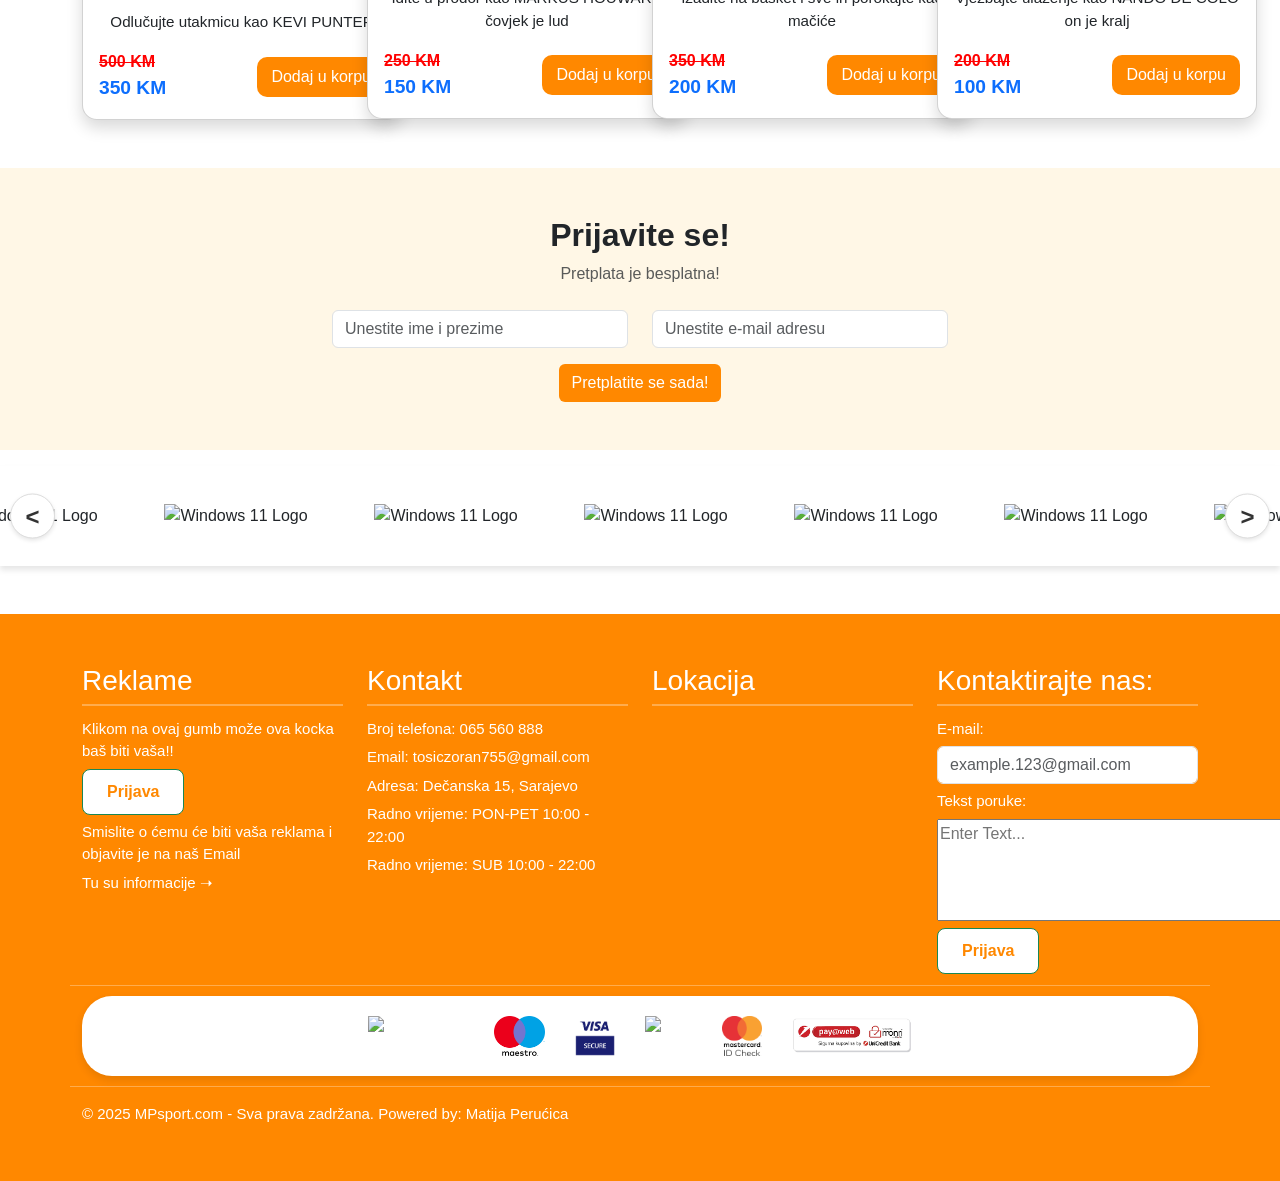
==== commit dc66a55b: "Dodato vrijeme" ====
--- a/index.html
+++ b/index.html
@@ -17,6 +17,12 @@
         <!-- NAVBAR ZA DM -->
         <nav class="navbar navbar-expand-lg navbar-light w-100" style="height: 30px;">
             <div class="container">
+
+                <div class="clock-container">
+                    <span id="dynamic-clock"  class="fade-in ml-10">Učitavanje...</span>
+                </div>
+
+
                 <a class="navbar-brand" href="#"></a>
                 <button class="navbar-toggler" type="button" data-bs-toggle="collapse"
                     data-bs-target="#navbarSupportedContent" aria-controls="navbarSupportedContent"
--- a/style.css
+++ b/style.css
@@ -325,4 +325,21 @@
 .payment-logo.payu-logo {
     height: 35px; /* Malo manja visina za PayU ako je potrebno */
     /* Možete prilagoditi ovo ako PayU logo izgleda neproporcionalno sa 40px visine */
-}+}
+
+.clock-container {
+        font-family: 'Courier New', Courier, monospace;
+        font-weight: bold;
+        font-size: 14px;
+        min-width: 200px; /* Sprječava skakanje sadržaja */
+        color: white;
+    }
+
+    .fade-in {
+        transition: opacity 0.5s ease-in-out;
+        color: white;
+    }
+
+    .hidden {
+        opacity: 0;
+    }
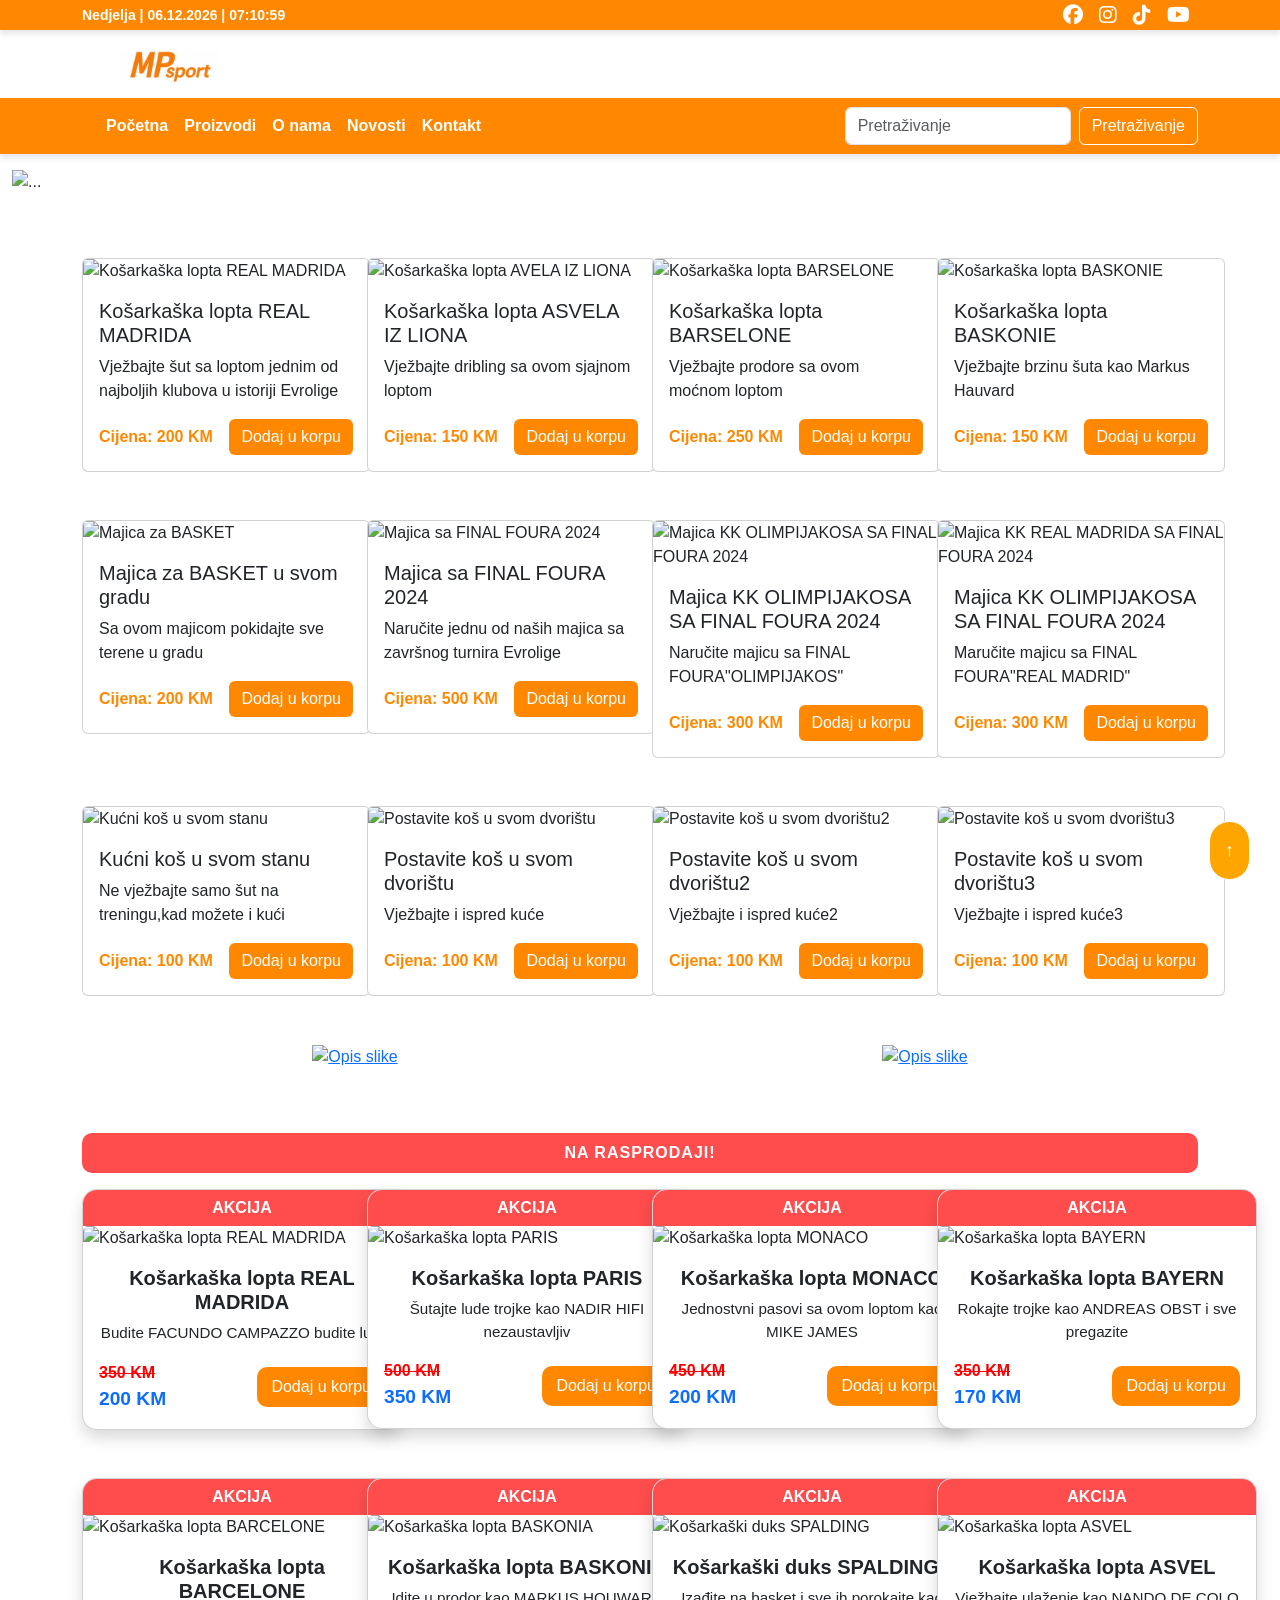
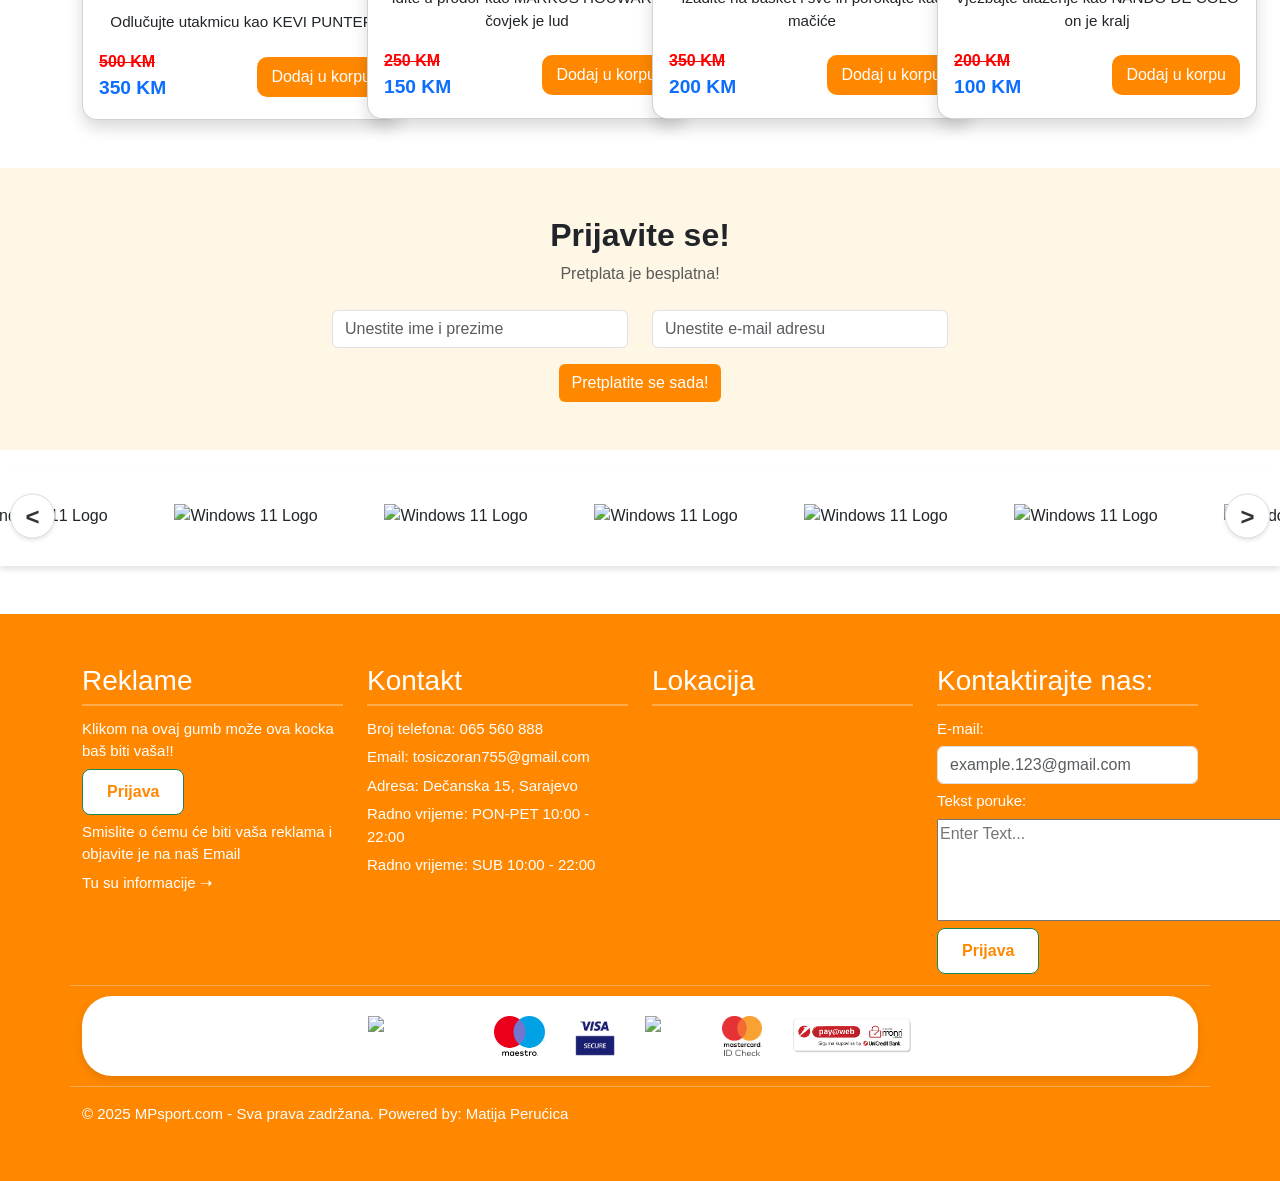
==== commit 13e245da: "Dodat kontakt page" ====
--- a/index.html
+++ b/index.html
@@ -17,11 +17,12 @@
         <!-- NAVBAR ZA DM -->
         <nav class="navbar navbar-expand-lg navbar-light w-100" style="height: 30px;">
             <div class="container">
-
-                <div class="clock-container">
-                    <span id="dynamic-clock"  class="fade-in ml-10">Učitavanje...</span>
-                </div>
-
+                <div class="text-white small fw-semibold" id="clock"></div>
+
+                <button class="navbar-toggler" type="button" data-bs-toggle="collapse" data-bs-target="#navbarIcons"
+                    aria-conttrols="navbarIcons" aria-expanded="false" aria-label="Toggle navigation">
+                    <span class="navbar-toggler-icon"></span>
+                </button>
 
                 <a class="navbar-brand" href="#"></a>
                 <button class="navbar-toggler" type="button" data-bs-toggle="collapse"
@@ -732,6 +733,8 @@
                 </p>
             </div>
         </div>
+        <script> function updateClock() { const now = new Date(); const days = ["Nedjelja", "Ponedjeljak", "Utorak", "Srijeda", "Četvrtak", "Petak", "Subota"]; const day = days[now.getDay()]; let d = now.getDate().toString().padStart(2, '0'); let m = (now.getMonth() + 1).toString().padStart(2, '0'); let y = now.getFullYear(); let h = now.getHours().toString().padStart(2, '0'); let min = now.getMinutes().toString().padStart(2, '0'); let s = now.getSeconds().toString().padStart(2, '0'); document.getElementById("clock").innerHTML = `${day} | ${d}.${m}.${y} | ${h}:${min}:${s}`; } setInterval(updateClock, 1000); updateClock(); </script>
+
     </div>
 </body>
 
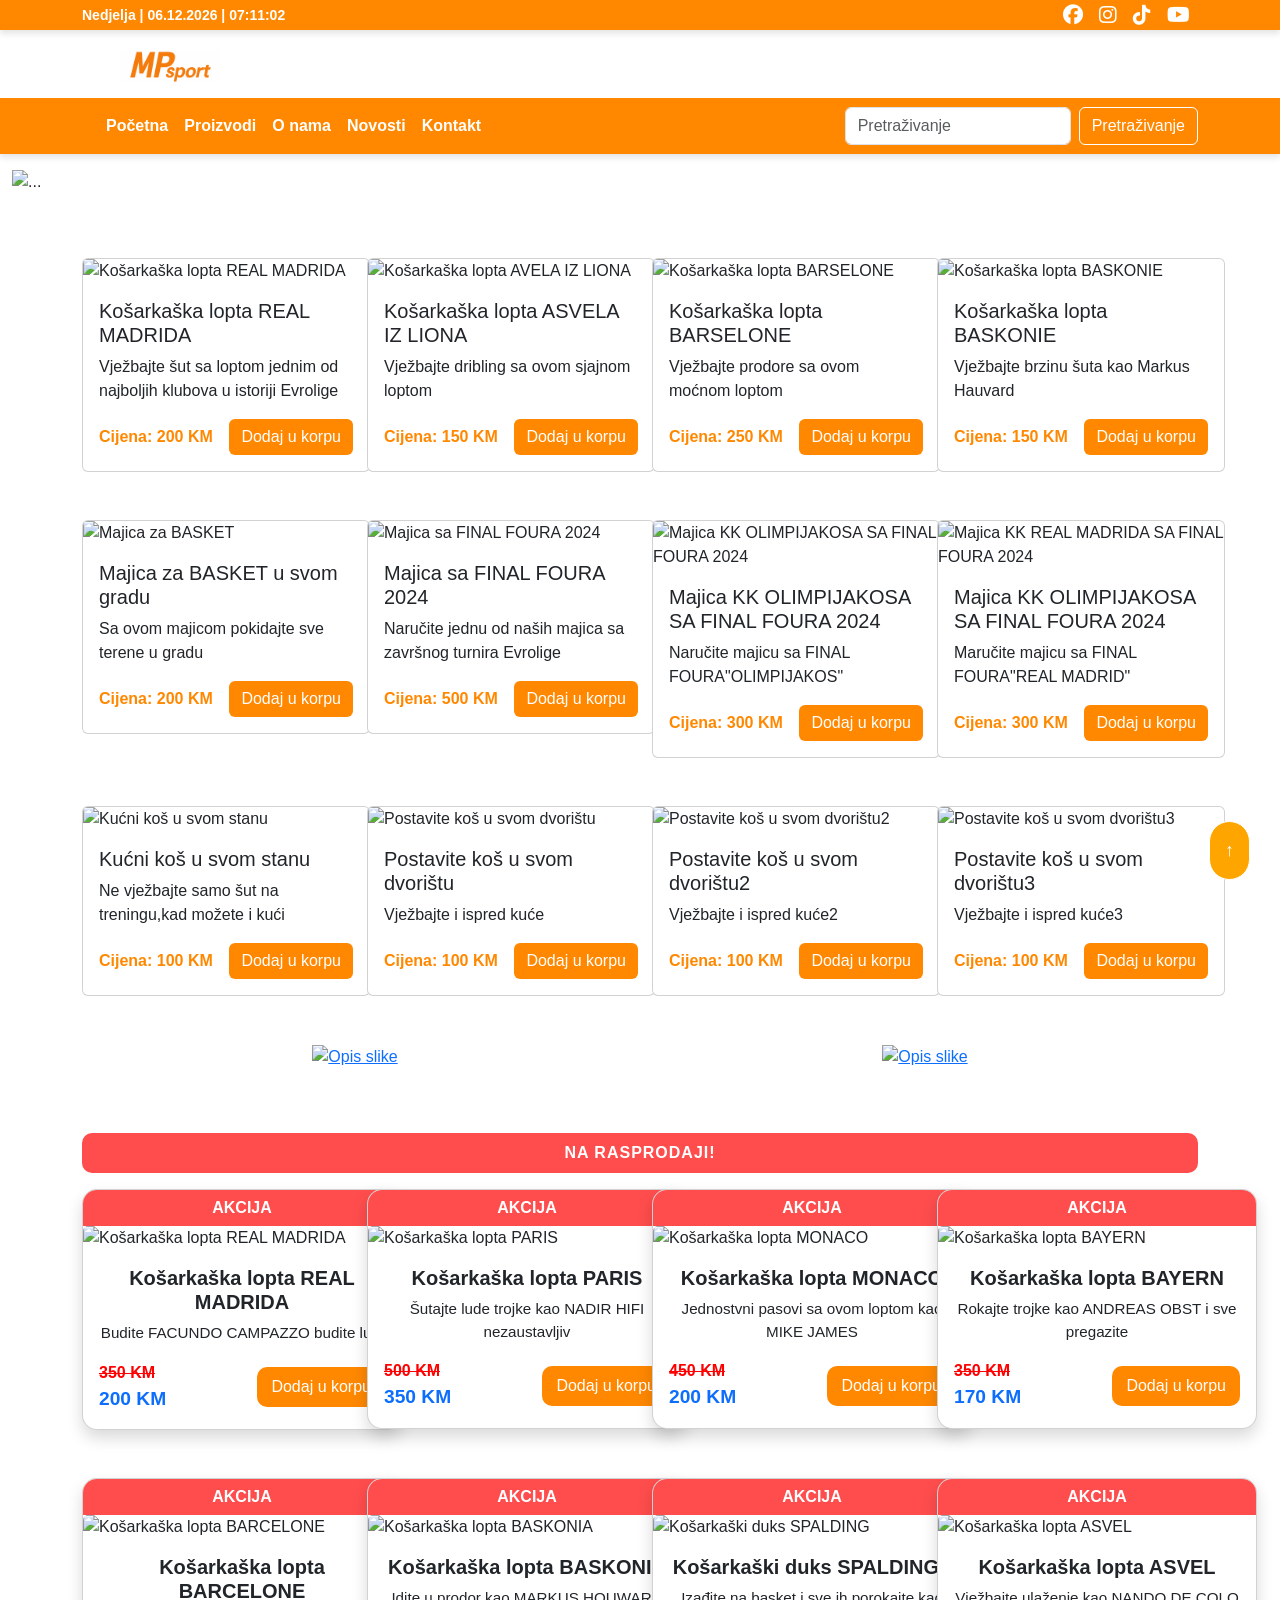
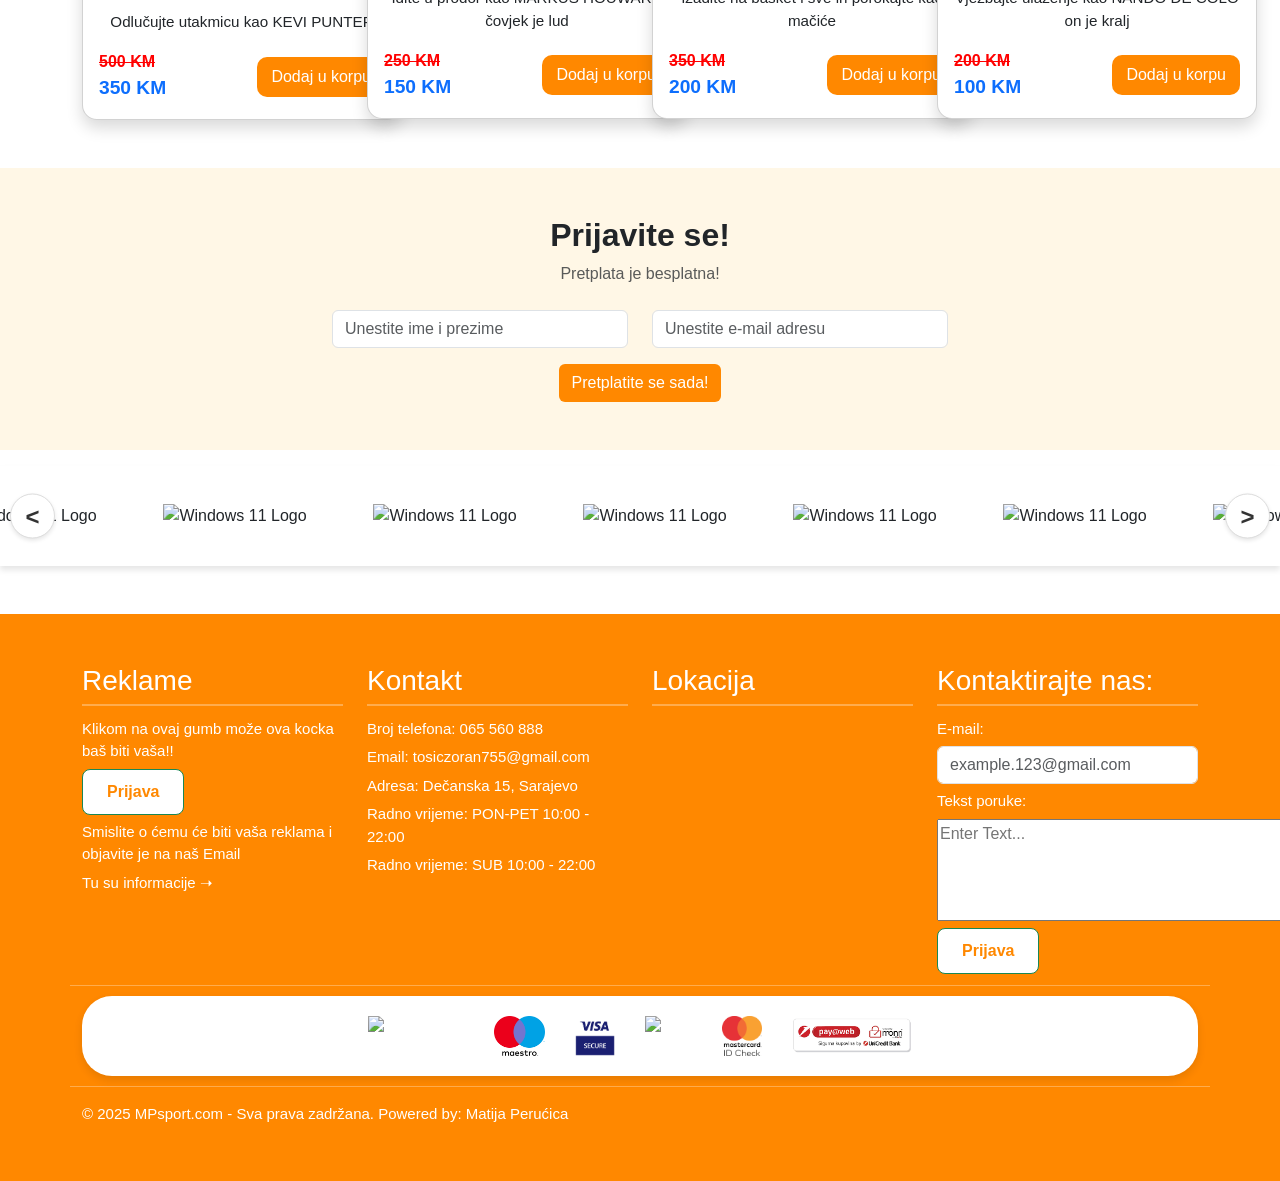
==== commit 1bc65f20: "Dodat products page basci" ====
--- a/index.html
+++ b/index.html
@@ -64,7 +64,7 @@
                 <div class="collapse navbar-collapse" id="navbarSupportedContent">
                     <ul class="navbar-nav me-auto">
                         <li class="nav-item active"><a class="nav-link" href="index.html">Početna</a></li>
-                        <li class="nav-item"><a class="nav-link" href="#">Proizvodi</a></li>
+                        <li class="nav-item"><a class="nav-link" href="products.html">Proizvodi</a></li>
                         <li class="nav-item active"><a class="nav-link" href="about.html">O nama</a></li>
                         <li class="nav-item active"><a class="nav-link" href="#">Novosti</a></li>
                         <li class="nav-item active"><a class="nav-link" href="contact.html">Kontakt</a></li>
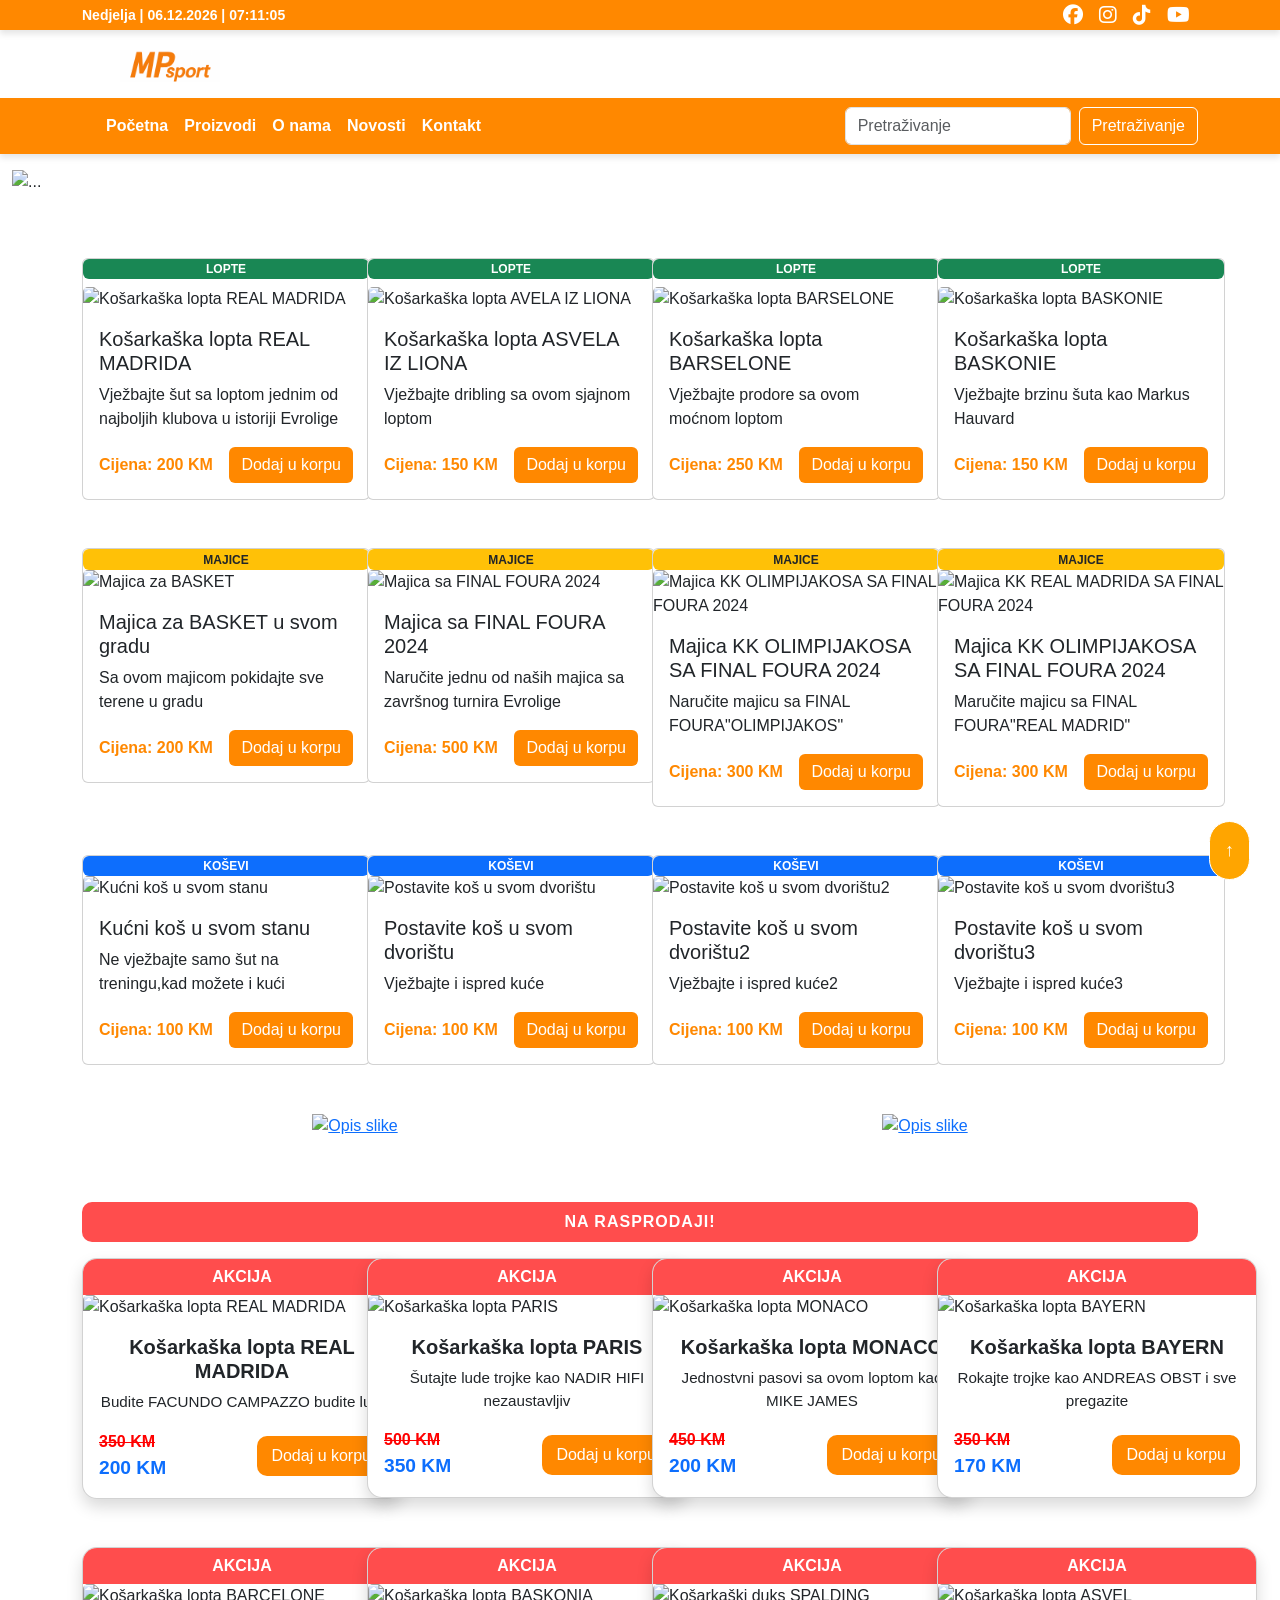
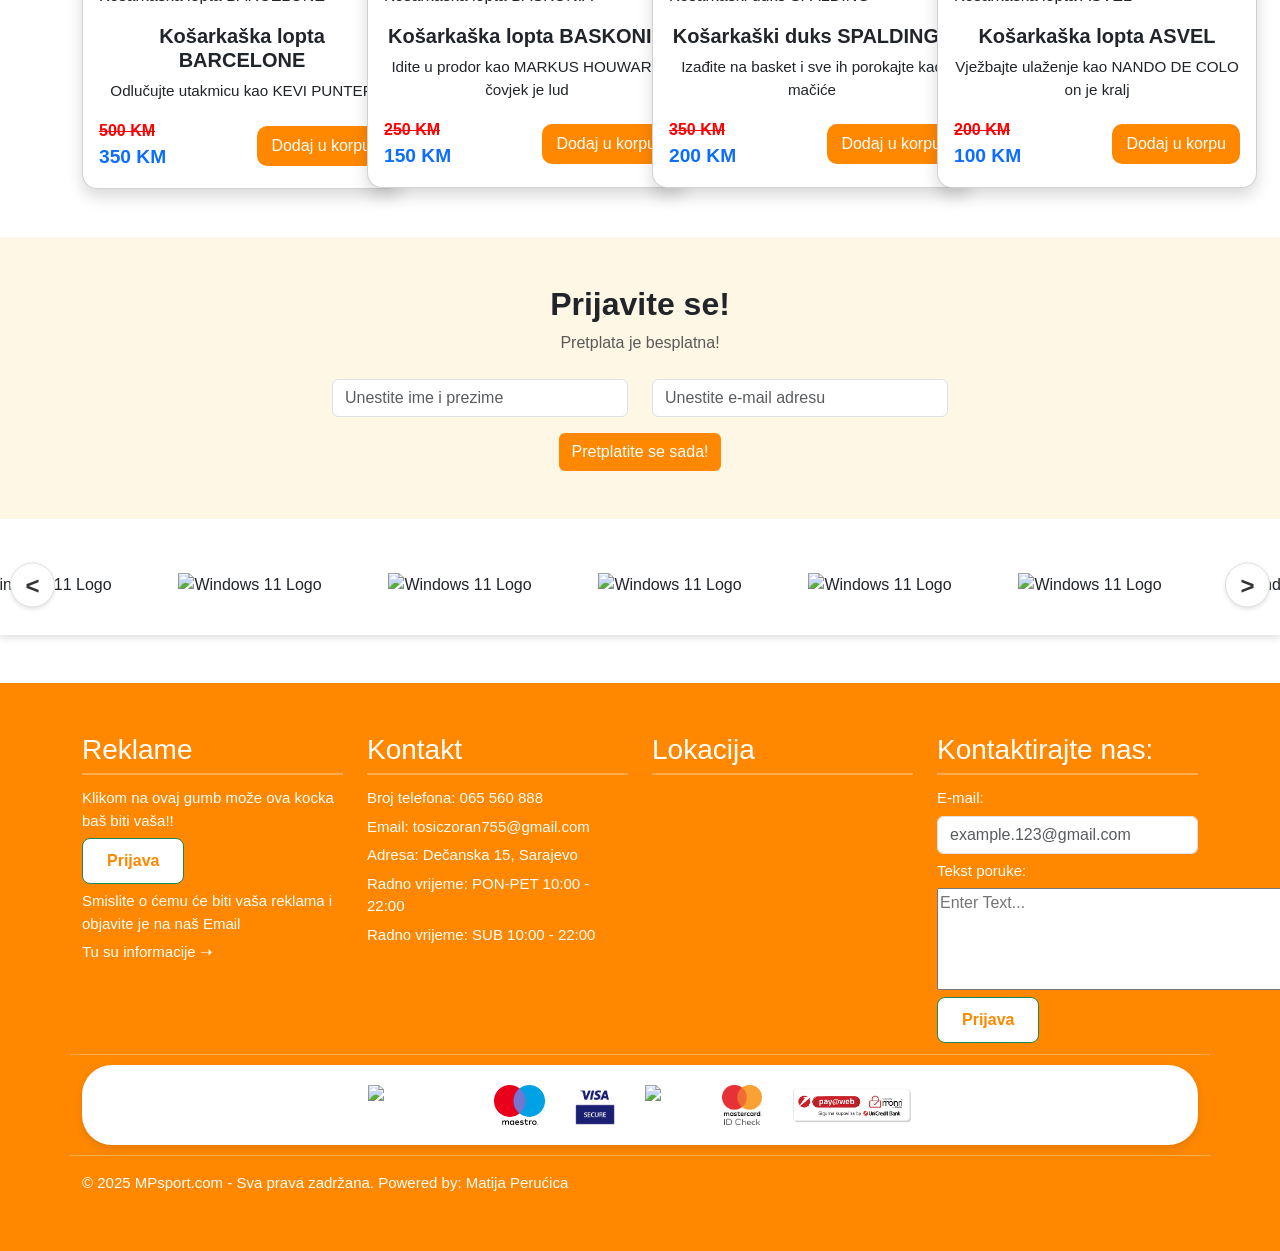
==== commit 4a607415: "Dodat products" ====
--- a/index.html
+++ b/index.html
@@ -116,8 +116,9 @@
 
     <div class="container mt-5">
         <div class="row mt-3">
-            <div class="col-md-3">
-                <div class="card" style="width: 18rem;">
+            <div class="col-md-3" data-category="lopte">
+                <div class="card" style="width: 18rem;">
+                     <span class="badge bg-success mb-2">LOPTE</span>
                     <img src="https://spalding-basketball.com/cdn/shop/files/spalding-2025-euroleague-teamball-real-madrid-rubber-indooroutdoor-basketball-6842210_460x.jpg?v=1758810962"
                         class="card-img-top" alt="Košarkaška lopta REAL MADRIDA">
                     <div class="card-body">
@@ -133,7 +134,9 @@
                 </div>
             </div>
             <div class="col-md-3">
-                <div class="card" style="width: 18rem;">
+                 <div class="col-md-3" data-category="lopte"></div>
+                <div class="card" style="width: 18rem;">
+                     <span class="badge bg-success mb-2">LOPTE</span>
                     <img src="https://spalding-basketball.com/cdn/shop/files/spalding-2025-euroleague-teamball-asvel-rubber-indooroutdoor-basketball-6686981_460x.jpg?v=1758810962"
                         class="card-img-top" alt="Košarkaška lopta AVELA IZ LIONA">
                     <div class="card-body">
@@ -149,7 +152,9 @@
                 </div>
             </div>
             <div class="col-md-3">
-                <div class="card" style="width: 18rem;">
+                  <div class="col-md-3" data-category="lopte"></div>
+                <div class="card" style="width: 18rem;">
+                    <span class="badge bg-success mb-2">LOPTE</span>
                     <img src="https://spalding-basketball.com/cdn/shop/files/spalding-2025-euroleague-teamball-barcelona-rubber-indooroutdoor-basketball-4161960_460x.jpg?v=1758810963"
                         class="card-img-top" alt="Košarkaška lopta BARSELONE">
                     <div class="card-body">
@@ -165,7 +170,9 @@
                 </div>
             </div>
             <div class="col-md-3">
-                <div class="card" style="width: 18rem;">
+                 <div class="col-md-3" data-category="lopte"></div>
+                <div class="card" style="width: 18rem;">
+                    <span class="badge bg-success mb-2">LOPTE</span>
                     <img src="https://spalding-basketball.com/cdn/shop/files/spalding-2025-euroleague-teamball-baskonia-rubber-indooroutdoor-basketball-8809850_460x.jpg?v=1758810965"
                         class="card-img-top" alt="Košarkaška lopta BASKONIE">
                     <div class="card-body">
@@ -183,7 +190,9 @@
         </div>
         <div class="row mt-5">
             <div class="col-md-3">
-                <div class="card" style="width: 18rem;">
+                <div class="col-md-3" data-category="majice"></div>
+                <div class="card" style="width: 18rem;">
+                     <span class="badge bg-warning text-dark">MAJICE</span>
                     <img src="https://spalding-basketball.com/cdn/shop/products/spalding-street-t-shirt-870946_360x.jpg?v=1697008372"
                         class="card-img-top" alt="Majica za BASKET">
                     <div class="card-body">
@@ -199,7 +208,9 @@
                 </div>
             </div>
             <div class="col-md-3">
-                <div class="card" style="width: 18rem;">
+                <div class="col-md-3" data-category="majice"></div>
+                <div class="card" style="width: 18rem;">
+                     <span class="badge bg-warning text-dark">MAJICE</span>
                     <img src="https://spalding-basketball.com/cdn/shop/files/fast-bundle-euroleague-final-four-24-basics-pack-4-397828_360x.jpg?v=1754024582"
                         class="card-img-top" alt="Majica sa FINAL FOURA 2024">
                     <div class="card-body">
@@ -215,7 +226,9 @@
                 </div>
             </div>
             <div class="col-md-3">
-                <div class="card" style="width: 18rem;">
+                <div class="col-md-3" data-category="majice"></div>
+                <div class="card" style="width: 18rem;">
+                      <span class="badge bg-warning text-dark">MAJICE</span>
                     <img src="https://spalding-basketball.com/cdn/shop/files/fast-bundle-euroleague-final-four-24-olympiacos-pack-490596_360x.jpg?v=1754024584"
                         class="card-img-top" alt="Majica KK OLIMPIJAKOSA SA FINAL FOURA 2024">
                     <div class="card-body">
@@ -231,7 +244,9 @@
                 </div>
             </div>
             <div class="col-md-3">
-                <div class="card" style="width: 18rem;">
+                <div class="col-md-3" data-category="majice"></div>
+                <div class="card" style="width: 18rem;">
+                    <span class="badge bg-warning text-dark">MAJICE</span>
                     <img src="https://spalding-basketball.com/cdn/shop/files/fast-bundle-euroleague-final-four-24-real-madrid-pack-507239_360x.jpg?v=1754024585"
                         class="card-img-top" alt="Majica KK REAL MADRIDA SA FINAL FOURA 2024">
                     <div class="card-body">
@@ -249,7 +264,9 @@
         </div>
         <div class="row mt-5">
             <div class="col-md-3">
-                <div class="card" style="width: 18rem;">
+                <div class="col-md-3" data-category="koševi"></div>
+                <div class="card" style="width: 18rem;">
+                    <span class="badge bg-primary text-white">KOŠEVI</span>
                     <img src="https://spalding-basketball.com/cdn/shop/products/spalding-basketball-return-582092_360x.jpg?v=1754024247"
                         class="card-img-top" alt="Kućni koš u svom stanu ">
                     <div class="card-body">
@@ -265,7 +282,9 @@
                 </div>
             </div>
             <div class="col-md-3">
-                <div class="card" style="width: 18rem;">
+                <div class="col-md-3" data-category="koševi"></div>
+                <div class="card" style="width: 18rem;">
+                     <span class="badge bg-primary text-white">KOŠEVI</span>
                     <img src="https://spalding-basketball.com/cdn/shop/products/spalding-highlight-42-acrylic-portable-basketball-hoop-903468_360x.jpg?v=1754024263"
                         class="card-img-top" alt="Postavite koš u svom dvorištu">
                     <div class="card-body">
@@ -281,7 +300,9 @@
                 </div>
             </div>
             <div class="col-md-3">
-                <div class="card" style="width: 18rem;">
+                <div class="col-md-3" data-category="koševi"></div>
+                <div class="card" style="width: 18rem;">
+                     <span class="badge bg-primary text-white">KOŠEVI</span>
                     <img src="https://spalding-basketball.com/cdn/shop/products/spalding-youthkids-32-portable-basketball-hoop-483987_360x.jpg?v=1754024260"
                         class="card-img-top" alt="Postavite koš u svom dvorištu2">
                     <div class="card-body">
@@ -297,7 +318,9 @@
                 </div>
             </div>
             <div class="col-md-3">
-                <div class="card" style="width: 18rem;">
+                <div class="col-md-3" data-category="koševi"></div>
+                <div class="card" style="width: 18rem;">
+                    <span class="badge bg-primary text-white">KOŠEVI</span>
                     <img src="https://spalding-basketball.com/cdn/shop/products/spalding-gametime-series-48-portable-basketball-hoop-889320_360x.jpg?v=1754024264"
                         class="card-img-top" alt="Postavite koš u svom dvorištu3">
                     <div class="card-body">
